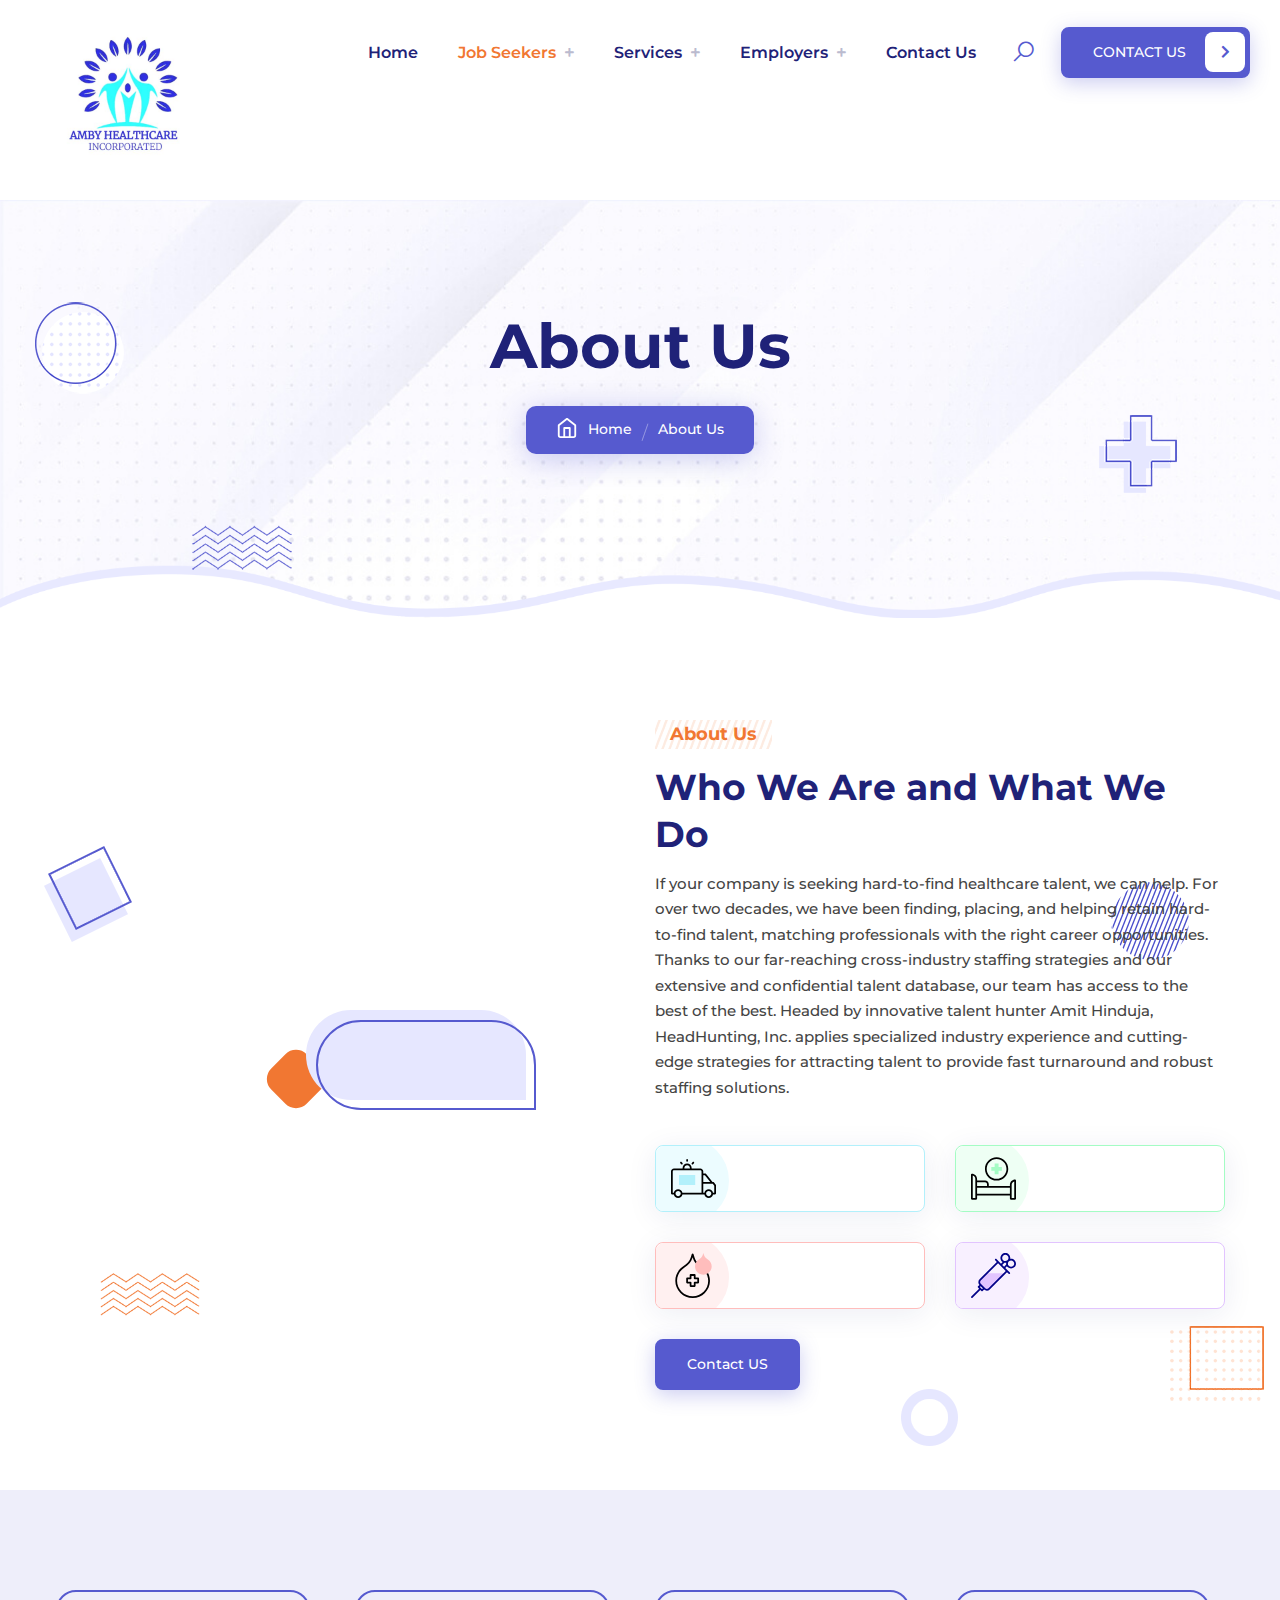
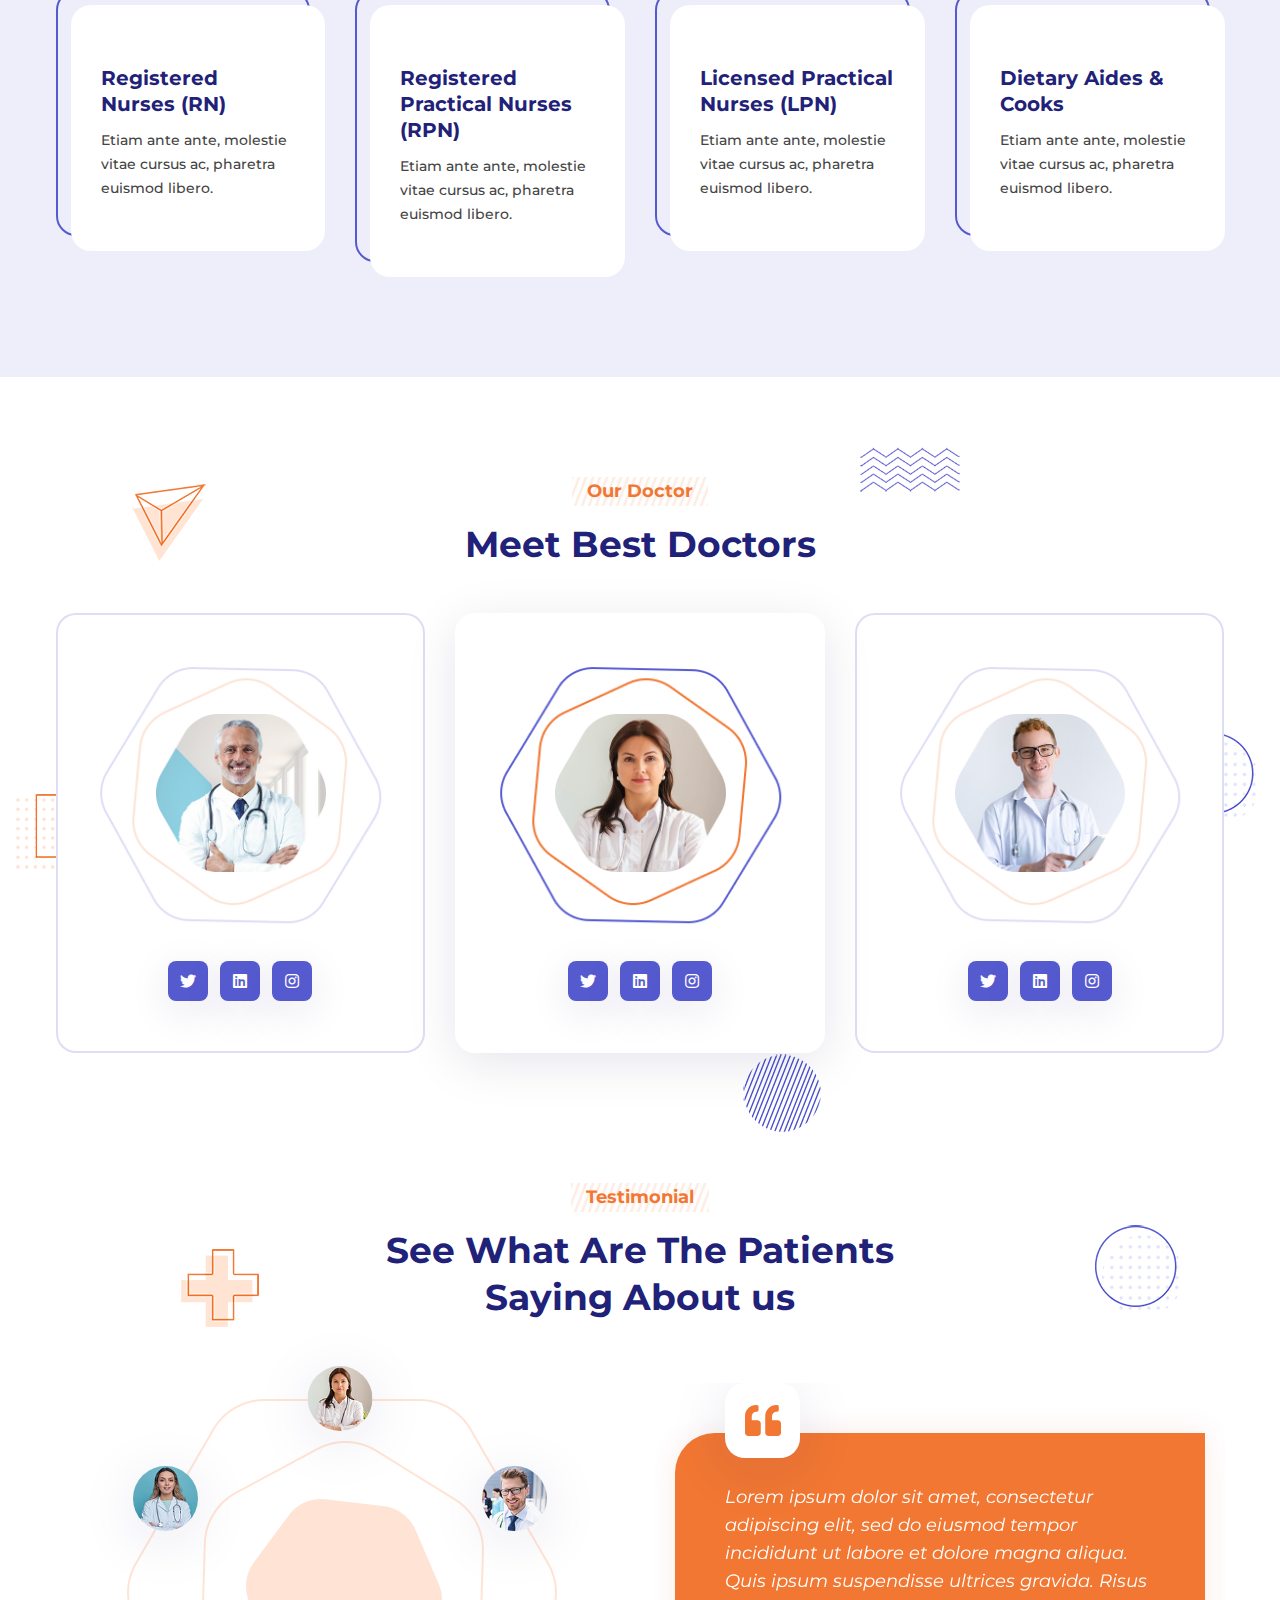
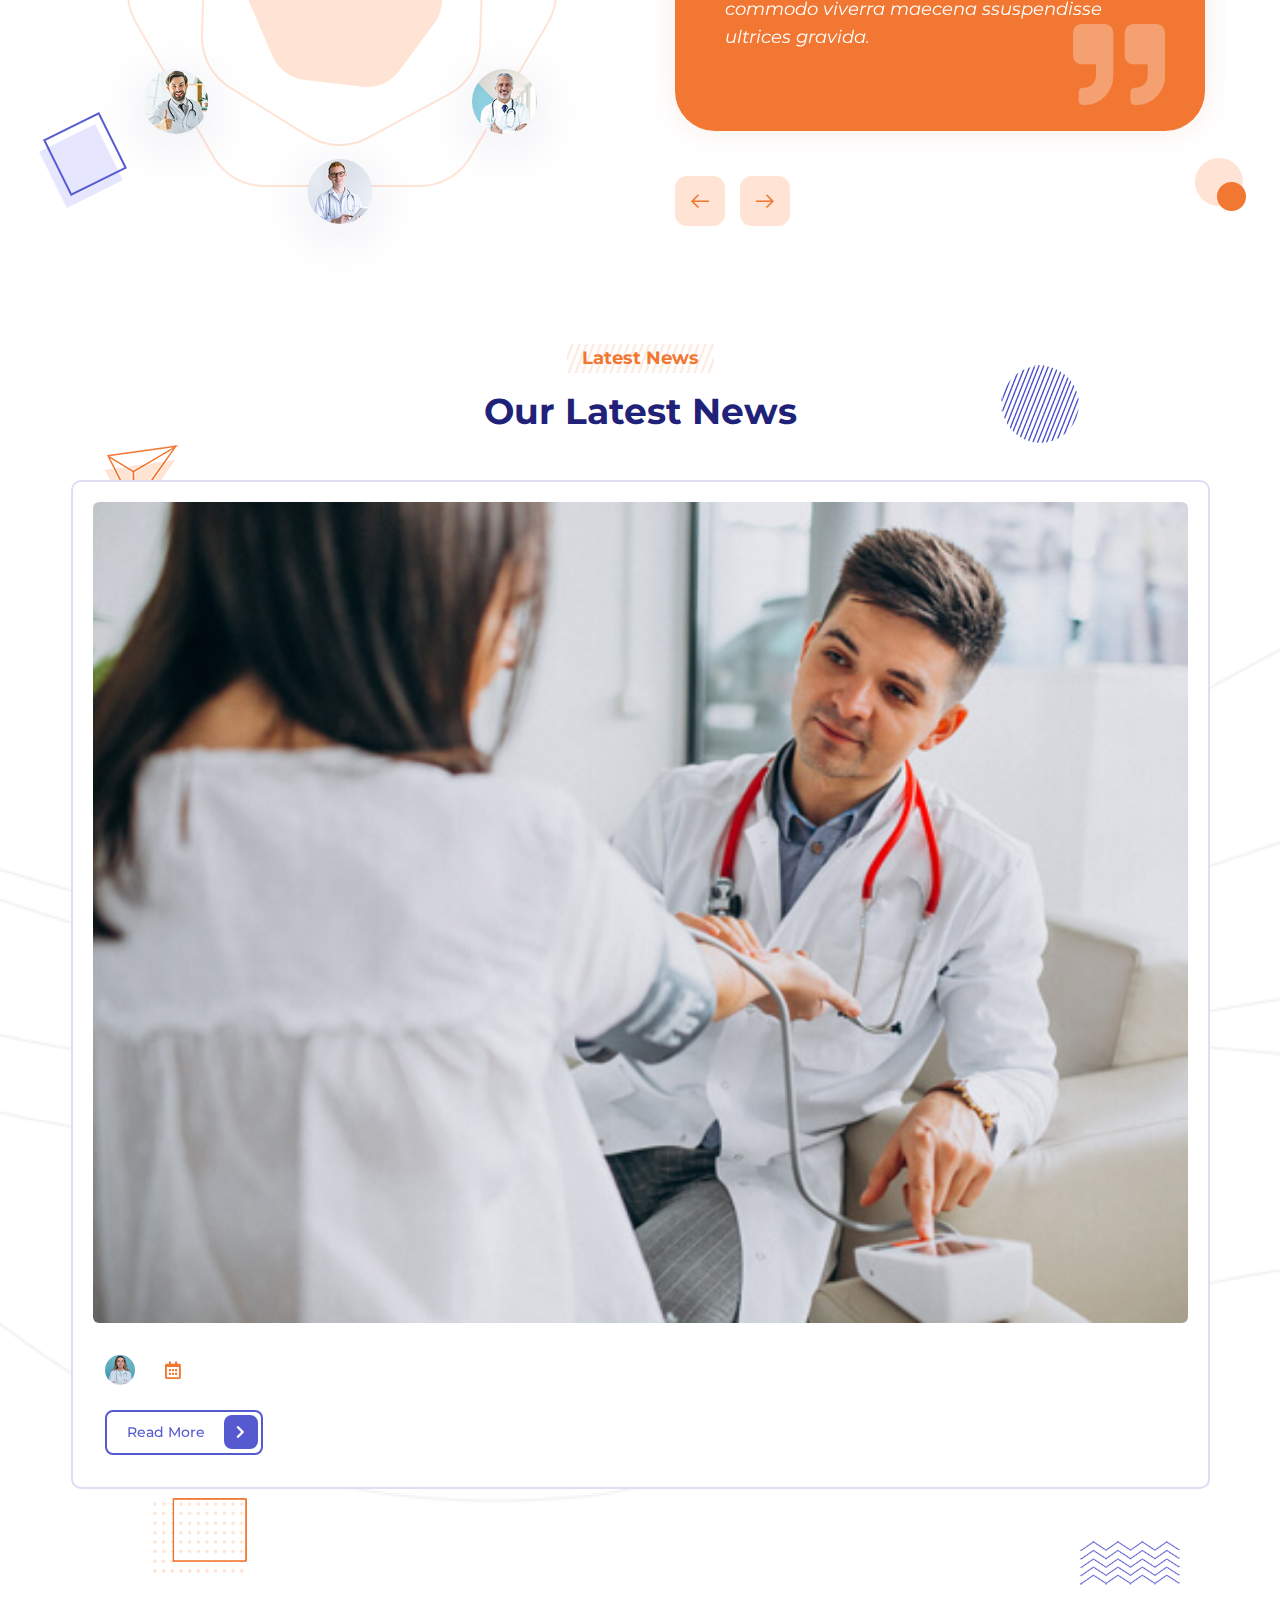
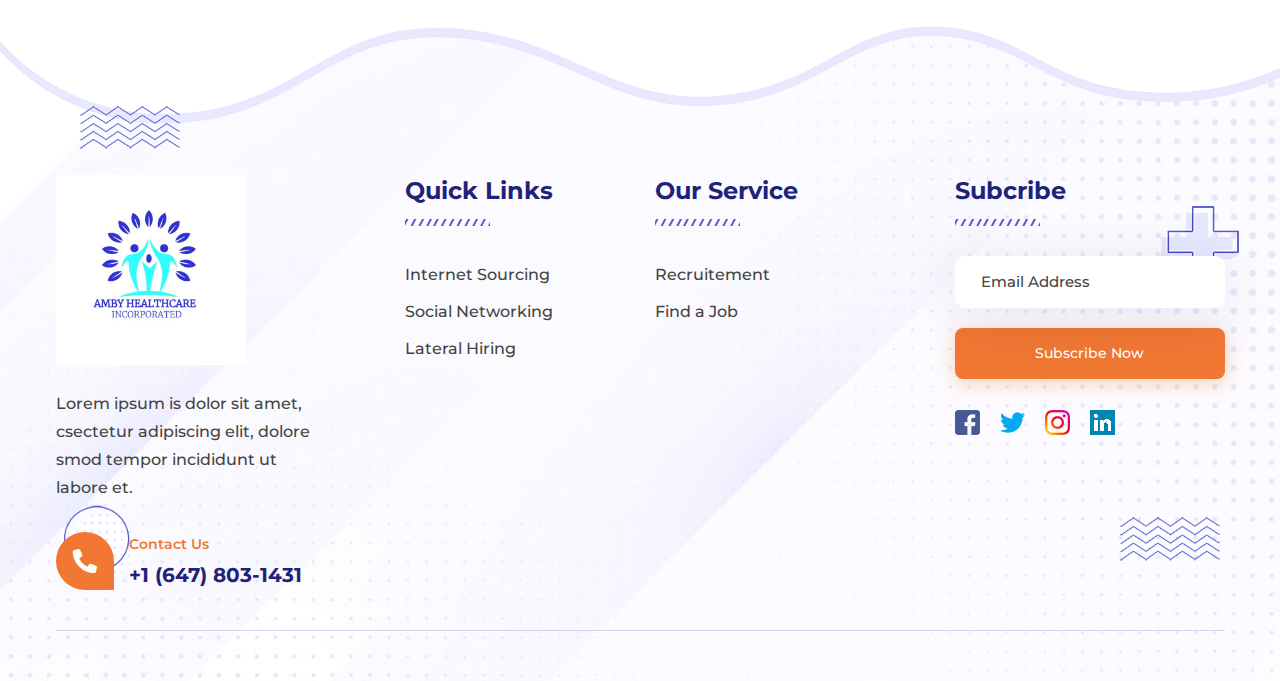
==== about-us.html @ b9c70c84 "first commit" ====
<!DOCTYPE html>
<html lang="en">

<!--  -->
<head>
	
	<!-- META ============================================= -->
	<meta charset="utf-8">
	<meta http-equiv="X-UA-Compatible" content="IE=edge">
	
	<!-- OG -->
	<meta name="robots" content="index, follow">
	<meta name="keywords" content=" Healthcare, Industry, Lifestyle, Blogging, meditation, Design" />
	<meta name="author" content="ThemeTrades" />
	<meta name="description" content="Ambyhealthcareinc is a Fully Creative Mobile Responsive HTML Template. It is designed specifically for Clinic, Medical Health Center, Health Dental, Creative, Healthcare, Industry, Lifestyle, Blogging, meditation, Design" />
	
	<meta property="og:url" content="index.html"/>
	<meta property="og:site_name" content="Ambyhealthcareinc - Doctor, Medical & Healthcare HTML Template"/>
	<meta property="og:type" content="website"/>
	<meta property="og:locale" content="en_us"/>
	<meta property="og:title" content="Ambyhealthcareinc -Healthcare HTML Template" />
	<meta property="og:description" content="Ambyhealthcareinc is a Fully Creative Mobile Responsive HTML Template. It is designed specifically for Clinic, Medical Health Center, Health Dental, Creative, Healthcare, Industry, Lifestyle, Blogging, meditation, Design"/>
	<meta property="og:image" content="preview.png"/>
	
	<meta name="twitter:card" content="summary"/>
	<meta name="twitter:url" content="index.html"/>
	<meta name="twitter:creator" content="@themetrades"/>
	<meta name="twitter:title" content="Ambyhealthcareinc HTML Template"/>
	<meta name="twitter:description" content="Ambyhealthcareinc is a Fully Creative Mobile Responsive HTML Template. It is designed specifically for Clinic, Medical Health Center, Health Dental, Creative, Healthcare, Industry, Lifestyle, Blogging, meditation, Design"/>
	
	<meta name="format-detection" content="telephone=no">
	
	<!-- FAVICONS ICON ============================================= -->
	<link rel="icon" href="images/favicon.png" type="image/x-icon" />
	<link rel="shortcut icon" type="image/x-icon" href="images/favicon.png" />
	
	<!-- PAGE TITLE HERE ============================================= -->
	<title>ambyhealthcareinc, Medical & Healthcare HTML Template</title>
	
	<!-- MOBILE SPECIFIC ============================================= -->
	<meta name="viewport" content="width=device-width, initial-scale=1">
	
	<!-- All PLUGINS CSS ============================================= -->
    <link rel="stylesheet" type="text/css" href="vendor/bootstrap-select/css/bootstrap-select.min.css">
	<link rel="stylesheet" href="vendor/swiper/swiper.min.css">
    <link rel="stylesheet" type="text/css" href="css/style.css">
	
	<!-- Google Fonts -->
	<link rel="preconnect" href="https://fonts.googleapis.com/">
	<link rel="preconnect" href="https://fonts.gstatic.com/" crossorigin>
	<link href="https://fonts.googleapis.com/css2?family=Montserrat:wght@100;200;300;400;500;600;700;800;900&amp;family=Poppins:wght@100;200;300;400;500;600;700;800;900&amp;display=swap" rel="stylesheet">

</head>
<body>
<div class="page-wraper">
	<div id="loading-icon-bx">
		<div class="loading-inner">
			<div class="load-one"></div>
			<div class="load-two"></div>
			<div class="load-three"></div>
		</div>
	</div>
	
	<!-- header -->
	<header class="header rs-nav">
		<!-- main header -->
		<div class="sticky-header navbar-expand-lg">
			<div class="menu-bar clearfix">
				<div class="container-fluid clearfix">
					<!-- website logo -->
					<div class="menu-logo logo-dark">
						<a href="index-2.html"><img src="images/logo.png.jpeg" alt=""></a>
					</div>
					<!-- nav toggle button -->
					<button class="navbar-toggler collapsed menuicon justify-content-end" type="button" data-bs-toggle="collapse" data-bs-target="#menuDropdown" aria-controls="menuDropdown" aria-expanded="false" aria-label="Toggle navigation">
						<span></span>
						<span></span>
						<span></span>
					</button>
					<!-- extra nav -->
					<div class="secondary-menu">
						<ul>
							<li class="search-btn"><button id="quikSearchBtn" type="button" class="btn-link"><i class="las la-search"></i></button></li>
							<li class="num-bx"><a href="tel:+1(647) 803-1431"><i class="fas fa-phone-alt"></i> : +1(647) 803-1431</a></li>
							<li class="btn-area"><a href="contact-us.html" class="btn btn-primary shadow">CONTACT US <i class="btn-icon-bx fas fa-chevron-right"></i></a></li>
						</ul>	
					</div>
					<!-- Search Box ==== -->
                    <div class="nav-search-bar">
                        <form action="#">
                            <input name="search" value="" type="text" class="form-control" placeholder="Type to search">
                            <span><i class="ti-search"></i></span>
                        </form>
						<span id="searchRemove"><i class="ti-close"></i></span>
                    </div>
					<div class="menu-links navbar-collapse collapse justify-content-end" id="menuDropdown">
						<div class="menu-logo">
							<a href="index-2.html"><img src="images/logo-white.png" alt=""></a>
						</div>
						<ul class="nav navbar-nav">	
							<li><a href="index-2.html">Home</a></li>
							<li class="active">
								<a href="javascript:;">Job Seekers <i class="fas fa-plus"></i></a>
								<ul class="sub-menu">
									<li class="add-menu-left">
										<ul>
											<li><a href="about-us.html"><span>About Us</span></a></li>
											<li><a href="team.html"><span>Our Team</span></a></li>
								
										</ul>
									</li>
								</ul>
							</li>
							<li>
								<a href="javascript:;">Services <i class="fas fa-plus"></i></a>
								<ul class="sub-menu">
									<li class="add-menu-left">
										<ul>
											<li><a href="services.html"><span>Service</span> </a></li>
											<li><a href="service-detail.html"><span>Service Detail</span></a></li>
										</ul>
									</li>
								</ul>
							</li>
							<li><a href="javascript:;">Employers <i class="fas fa-plus"></i></a>
								<ul class="sub-menu left">
									<li><a href="blog-grid.html"><span>Employers</span></a></li>
									<li><a href="blog-details.html"><span>Employee Details</span></a></li>
								</ul>
							</li>
							<li><a href="contact-us.html">Contact Us</a></li>
						</ul>
						<ul class="social-media">
							<li><a target="_blank" href="https://www.facebook.com/" class="btn btn-primary"><i class="fab fa-facebook-f"></i></a></li>
							<li><a target="_blank" href="https://www.google.com/" class="btn btn-primary"><i class="fab fa-google"></i></a></li>
							<li><a target="_blank" href="https://www.linkedin.com/" class="btn btn-primary"><i class="fab fa-linkedin-in"></i></a></li>
							<li><a target="_blank" href="https://twitter.com/" class="btn btn-primary"><i class="fab fa-twitter"></i></a></li>
						</ul>
						<div class="menu-close">
							<i class="ti-close"></i>
						</div>
					</div>
					<!-- Navigation Menu END ==== -->
				</div>
			</div>
		</div>
		<!-- main header END -->
	</header>
	<!-- header END -->
        
	<div class="page-content bg-white">
	
		<!-- Inner Banner -->
		<div class="banner-wraper">
			<div class="page-banner" style="background-image:url(images/banner/img1.jpg);">
				<div class="container">
					<div class="page-banner-entry text-center">
						<h1>About Us</h1>
						<!-- Breadcrumb row -->
						<nav aria-label="breadcrumb" class="breadcrumb-row">
							<ul class="breadcrumb">
								<li class="breadcrumb-item"><a href="index-2.html"><svg xmlns="http://www.w3.org/2000/svg" width="22" height="22" viewBox="0 0 24 24" fill="none" stroke="currentColor" stroke-width="2" stroke-linecap="round" stroke-linejoin="round" class="feather feather-home"><path d="M3 9l9-7 9 7v11a2 2 0 0 1-2 2H5a2 2 0 0 1-2-2z"></path><polyline points="9 22 9 12 15 12 15 22"></polyline></svg> Home</a></li>
								<li class="breadcrumb-item active" aria-current="page">About Us</li>
							</ul>
						</nav>
					</div>
				</div>
				<img class="pt-img1 animate-wave" src="images/shap/wave-blue.png" alt="">
				<img class="pt-img2 animate2" src="images/shap/circle-dots.png" alt="">
				<img class="pt-img3 animate-rotate" src="images/shap/plus-blue.png" alt="">
			</div>
			<!-- Breadcrumb row END -->
		</div>
		<!-- Inner Banner end -->
			
		<!-- About us -->
		<section class="section-sp1 about-area">
			<div class="container">
				<div class="row align-items-center">
					<div class="col-lg-6 mb-30">
						<div class="about-thumb-area">
							<ul>
								<li><img class="about-thumb1" src="images/about/" alt=""></li>
								<li><img class="about-thumb2" src="images/about/" alt=""></li>
								<li><img class="about-thumb3" src="images/about/" alt=""></li>
								<li><div class="exp-bx"><span></span></div></li>
							</ul>
						</div>
					</div>
					<div class="col-lg-6 mb-30">
						<div class="heading-bx">
							<h6 class="title-ext text-secondary">About Us</h6>
							<h2 class="title">
								Who We Are and What We Do</h2>
							<p>If your company is seeking hard-to-find healthcare talent, we can help.

								For over two decades, we have been finding, placing, and helping retain hard-to-find talent, matching professionals with the right career opportunities. Thanks to our far-reaching cross-industry staffing strategies and our extensive and confidential talent database, our team has access to the best of the best.	
								Headed by innovative talent hunter Amit Hinduja, HeadHunting, Inc. applies specialized industry experience and cutting-edge strategies for attracting talent to provide fast turnaround and robust staffing solutions.</p>
						</div>
						<div class="row">
							<div class="col-lg-6 col-sm-6 mb-30 mb-sm-20">
								<div class="feature-container feature-bx1 feature1">
									<div class="icon-md">
										<span class="icon-cell">
											<svg enable-background="new 0 0 512 512" height="85" viewBox="0 0 512 512" width="85" xmlns="http://www.w3.org/2000/svg">
												<path d="m509.82 327.343-21.991-27.599c-1.896-2.381-4.775-3.768-7.82-3.768h-7.712l-74.353-93.385c-1.897-2.383-4.777-3.771-7.823-3.771h-22.862v-22.765c0-19.014-15.43-34.483-34.396-34.483h-97.678v-4.552c0-28.428-23.127-51.555-51.555-51.555s-51.555 23.127-51.555 51.555v4.552h-97.678c-18.966 0-34.397 15.47-34.397 34.484v251.241c0 5.523 4.478 10 10 10h22.279c4.628 22.794 24.758 39.999 48.815 39.999s44.186-17.205 48.814-39.999h250.37c4.628 22.794 24.757 39.999 48.814 39.999s44.187-17.205 48.815-39.999h24.093c5.522 0 10-4.477 10-10v-93.722c0-2.264-.769-4.461-2.18-6.232zm-124.52-108.523 61.432 77.156h-79.474v-77.156zm-233.226-81.799c0-17.399 14.155-31.555 31.555-31.555s31.555 14.156 31.555 31.555v4.552h-63.109v-4.552zm-132.074 39.035c0-7.986 6.459-14.483 14.397-14.483h298.464c7.938 0 14.396 6.497 14.396 14.483v241.241h-217.35c-4.628-22.794-24.757-39.999-48.814-39.999s-44.187 17.205-48.815 39.999h-12.278zm61.094 281.24c-16.44 0-29.816-13.458-29.816-29.999s13.376-29.999 29.816-29.999 29.815 13.458 29.815 29.999-13.375 29.999-29.815 29.999zm347.998 0c-16.44 0-29.815-13.458-29.815-29.999s13.375-29.999 29.815-29.999 29.816 13.458 29.816 29.999-13.376 29.999-29.816 29.999zm62.908-39.999h-14.093c-4.628-22.794-24.758-39.999-48.815-39.999s-44.186 17.205-48.814 39.999h-13.02v-101.321h107.932l16.81 21.096z"/>
												<path d="m183.629 66.808c5.522 0 10-4.477 10-10v-12.104c0-5.523-4.478-10-10-10s-10 4.477-10 10v12.104c0 5.523 4.477 10 10 10z"/>
												<path d="m236.764 94.969c1.934 1.829 4.404 2.736 6.871 2.736 2.652 0 5.299-1.048 7.266-3.127l10.626-11.229c3.796-4.011 3.621-10.341-.391-14.137s-10.341-3.621-14.137.391l-10.626 11.229c-3.796 4.012-3.621 10.341.391 14.137z"/>
												<path d="m116.358 94.579c1.967 2.078 4.613 3.126 7.266 3.126 2.467 0 4.938-.907 6.871-2.737 4.012-3.796 4.187-10.125.391-14.137l-10.627-11.229c-3.796-4.011-10.126-4.187-14.137-.39-4.012 3.796-4.187 10.125-.391 14.137z"/>
												<path d="m90.896 216.592h184.372v113.287h-184.372z" fill="#b2f0fb"/>
											</svg>
										</span> 
									</div>
									<div class="icon-content">
										<h4 class="ttr-title"></h4>
									</div>
								</div>
							</div>
							<div class="col-lg-6 col-sm-6 mb-30 mb-sm-20">
								<div class="feature-container feature-bx1 feature2">
									<div class="icon-md">
										<span class="icon-cell">
											<svg enable-background="new 0 0 512 512" height="85" viewBox="0 0 512 512" width="85" xmlns="http://www.w3.org/2000/svg">
												<path d="m351.524 124.49h-37.907v-37.907h-44.657v37.907h-37.906v44.657h37.906v37.907h44.657v-37.907h37.907z" fill="#a4fcc4"/>
												<path d="m291.289 279.415c73.114 0 132.597-59.482 132.597-132.597s-59.483-132.596-132.597-132.596-132.598 59.482-132.598 132.596 59.484 132.597 132.598 132.597zm0-245.193c62.086 0 112.597 50.511 112.597 112.597s-50.511 112.597-112.597 112.597c-62.087 0-112.598-50.511-112.598-112.597s50.511-112.597 112.598-112.597z"/>
												<path d="m502 267.736c-32.668 0-59.245 26.577-59.245 59.245v13.605h-240.266v-19.048c0-23.625-19.221-42.846-42.846-42.846h-90.398v-17.584c0-32.668-26.577-59.245-59.245-59.245-5.522 0-10 4.478-10 10v275.914c0 5.522 4.478 10 10 10h49.245c5.522 0 10-4.478 10-10v-39.327h373.51v39.327c0 5.522 4.478 10 10 10h49.245c5.522 0 10-4.478 10-10v-210.041c0-5.522-4.478-10-10-10zm-342.356 30.957c12.598 0 22.846 10.249 22.846 22.846v19.048h-113.245v-41.894zm-110.399 179.085h-29.245v-254.623c16.812 4.434 29.245 19.77 29.245 37.954zm20-49.327v-67.864h373.51v67.864zm422.755 49.327h-29.245v-150.797c0-18.185 12.434-33.521 29.245-37.954z"/>
											</svg>
										</span> 
									</div>
									<div class="icon-content">
										<h4 class="ttr-title"></h4>
									</div>
								</div>
							</div>
							<div class="col-lg-6 col-sm-6 mb-30 mb-sm-20">
								<div class="feature-container feature-bx1 feature3">
									<div class="icon-md">
										<span class="icon-cell">
											<svg enable-background="new 0 0 512 512" height="85" viewBox="0 0 512 512" width="85" xmlns="http://www.w3.org/2000/svg">
												<path d="m397.886 191.161c-3.545-4.235-9.852-4.797-14.087-1.252-4.235 3.544-4.797 9.851-1.253 14.086 26.684 31.893 41.165 72.339 40.775 113.888-.886 94.681-79.215 172.782-174.608 174.1-48.125.666-93.326-17.479-127.401-51.087-33.708-33.246-52.272-77.526-52.272-124.685 0-59.98 30.361-115.236 81.216-147.809 51.27-32.838 79.187-66.186 93.348-111.507l2.581-8.26 2.58 8.257c9.333 29.869 25.53 55.364 49.516 77.939 4.02 3.786 10.35 3.593 14.136-.428 3.785-4.021 3.594-10.351-.429-14.136-21.713-20.438-35.736-42.471-44.133-69.341l-12.125-38.802c-1.305-4.175-5.171-7.018-9.545-7.018s-8.24 2.843-9.545 7.018l-12.126 38.807c-12.639 40.45-38.072 70.545-85.045 100.63-56.624 36.268-90.429 97.819-90.429 164.65 0 52.553 20.679 101.891 58.228 138.924 37.248 36.736 86.47 56.867 138.888 56.865.941 0 1.891-.006 2.833-.02 51.527-.712 100.087-21.236 136.733-57.792 36.664-36.573 57.12-84.914 57.6-136.118.432-46.301-15.704-91.371-45.436-126.909z"/>
												<path d="m279.576 280.012v-29.712c0-5.523-4.478-10-10-10h-46.783c-5.522 0-10 4.477-10 10v29.712h-29.711c-5.522 0-10 4.477-10 10v46.783c0 5.523 4.478 10 10 10h29.711v29.711c0 5.523 4.478 10 10 10h46.783c5.522 0 10-4.477 10-10v-29.711h29.712c5.522 0 10-4.477 10-10v-46.783c0-5.523-4.478-10-10-10zm19.712 46.783h-29.712c-5.522 0-10 4.477-10 10v29.711h-26.783v-29.711c0-5.523-4.478-10-10-10h-29.711v-26.783h29.711c5.522 0 10-4.477 10-10v-29.712h26.783v29.712c0 5.523 4.478 10 10 10h29.712z"/>
												<path d="m369.497 246.666c51.239-.708 92.983-42.352 93.459-93.223.313-33.486-16.989-62.983-43.266-79.911-21.598-13.914-37.772-29.46-45.4-53.873l-6.143-19.659-6.143 19.661c-7.603 24.331-23.627 39.927-45.19 53.738-26.16 16.756-43.48 45.945-43.48 79.151 0 52.43 43.18 94.848 96.163 94.116z" fill="#ffbdbc"/>
											</svg>
										</span> 
									</div>
									<div class="icon-content">
										<h4 class="ttr-title"></h4>
									</div>
								</div>
							</div>
							<div class="col-lg-6 col-sm-6 mb-30 mb-sm-20">
								<div class="feature-container feature-bx1 feature4">
									<div class="icon-md">
										<span class="icon-cell">
											<svg enable-background="new 0 0 512 512" height="85" viewBox="0 0 512 512" width="85" xmlns="http://www.w3.org/2000/svg">	
												<path d="m181.049 229.112-76.87 76.971c-14.045 14.07-14.045 36.883 0 50.953l50.881 50.974c14.045 14.07 36.815 14.07 50.86 0l178.611-178.899h-203.482z" fill="#e2c4ff"/>
												<path d="m495.277 81.339c-10.57-10.578-24.625-16.403-39.574-16.403-3.325 0-6.605.288-9.813.853 3.065-17.397-2.103-35.975-15.505-49.387-10.57-10.577-24.624-16.402-39.574-16.402s-29.003 5.825-39.573 16.402c-21.816 21.83-21.816 57.352 0 79.182 2.71 2.712 5.648 5.111 8.772 7.18l-18.689 18.716-52.105-52.184c-3.902-3.907-10.233-3.912-14.142-.012-3.908 3.902-3.914 10.234-.011 14.143l18.64 18.67-196.602 196.922c-17.56 17.593-17.902 46.002-1.029 64.017l-16.422 16.452c-3.896 3.903-3.896 10.226 0 14.129l12.383 12.406-88.75 88.913c-3.901 3.909-3.896 10.24.013 14.142 1.953 1.948 4.509 2.922 7.065 2.922 2.562 0 5.125-.979 7.078-2.936l88.724-88.887 12.357 12.38c1.876 1.88 4.422 2.936 7.078 2.936s5.202-1.056 7.078-2.936l16.396-16.426c8.547 8.028 19.644 12.432 31.418 12.432 12.28 0 23.825-4.79 32.506-13.487l196.588-196.91 18.617 18.648c1.953 1.956 4.515 2.935 7.077 2.935 2.557 0 5.113-.975 7.065-2.923 3.908-3.902 3.914-10.234.011-14.143l-52.155-52.24 18.732-18.758c2.054 3.126 4.453 6.09 7.198 8.836 10.57 10.577 24.624 16.402 39.573 16.402s29.003-5.825 39.574-16.402c21.817-21.831 21.817-57.352.001-79.182zm-129.892-50.8c6.792-6.796 15.822-10.539 25.426-10.539s18.635 3.743 25.427 10.539c13.407 13.416 13.997 34.875 1.773 49.001-.638.583-1.266 1.183-1.881 1.799-.616.617-1.214 1.245-1.795 1.882-6.533 5.671-14.791 8.766-23.524 8.766-9.604 0-18.634-3.743-25.427-10.54-14.025-14.035-14.025-36.873.001-50.908zm-239.787 380.799-24.74-24.786 9.327-9.344 14.287 14.313 10.454 10.473zm73.244-10.392c-4.903 4.912-11.42 7.617-18.352 7.617s-13.449-2.705-18.353-7.617l-50.881-50.975c-10.134-10.152-10.134-26.672-.001-36.823l196.578-196.898 87.616 87.767zm177.227-244.657-20.619-20.654 24.634-24.669c3.498.676 7.086 1.021 10.727 1.021 3.325 0 6.606-.288 9.813-.853-1.189 6.75-1.139 13.678.151 20.413zm105.062-9.905c-6.792 6.796-15.823 10.539-25.427 10.539s-18.635-3.743-25.427-10.539c-13.407-13.416-13.998-34.875-1.773-49.001.638-.583 1.266-1.183 1.881-1.799.617-.617 1.215-1.246 1.797-1.884 6.532-5.67 14.789-8.764 23.521-8.764 9.604 0 18.635 3.743 25.427 10.54 14.026 14.035 14.026 36.873.001 50.908z" fill="#020288"/>
											</svg>
										</span> 
									</div>
									<div class="icon-content">
										<h4 class="ttr-title"></h4>
									</div>
								</div>
							</div>
						</div>
						<a href="contact-us.html" class="btn btn-primary shadow">Contact US</a>
					</div>
				</div>
			</div>
			<img class="pt-img1 animate-wave" src="images/shap/wave-orange.png" alt="">
			<img class="pt-img2 animate2" src="images/shap/circle-small-blue.png" alt="">
			<img class="pt-img3 animate-rotate" src="images/shap/line-circle-blue.png" alt="">
			<img class="pt-img4 animate-wave" src="images/shap/square-dots-orange.png" alt="">
			<img class="pt-img5 animate2" src="images/shap/square-blue.png" alt="">
		</section>
		
		<!-- About us -->
		<section class="section-sp1 service-wraper2">
			<div class="container">
				<div class="row">
					<div class="col-xl-3 col-sm-6 mb-30">
						<div class="feature-container feature-bx3">
							<h2 class="counter text-secondary"></h2>
							<h5 class="ttr-title">Registered Nurses (RN)</h5>
							<p>Etiam ante ante, molestie vitae cursus ac, pharetra euismod libero.</p>
						</div>
					</div>
					<div class="col-xl-3 col-sm-6 mb-30">
						<div class="feature-container feature-bx3">
							<h2 class="counter text-secondary"></h2>
							<h5 class="ttr-title">Registered Practical Nurses (RPN)</h5>
							<p>Etiam ante ante, molestie vitae cursus ac, pharetra euismod libero.</p>
						</div>
					</div>
					<div class="col-xl-3 col-sm-6 mb-30">
						<div class="feature-container feature-bx3">
							<h2 class="counter text-secondary"></h2>
							<h5 class="ttr-title">Licensed Practical Nurses (LPN)</h5>
							<p>Etiam ante ante, molestie vitae cursus ac, pharetra euismod libero.</p>
						</div>
					</div>
					<div class="col-xl-3 col-sm-6 mb-30">
						<div class="feature-container feature-bx3">
							<h2 class="counter text-secondary"></h2>
							<h5 class="ttr-title">Dietary Aides & Cooks</h5>
							<p>Etiam ante ante, molestie vitae cursus ac, pharetra euismod libero.</p>
						</div>
					</div>
				</div>
			</div>
		</section>
		
		<!-- Team -->
		<section class="section-area section-sp3 team-wraper">
			<div class="container">
				<div class="heading-bx text-center">
					<h6 class="title-ext text-secondary">Our Doctor</h6>
					<h2 class="title">Meet Best Doctors</h2>
				</div>
				<div class="row justify-content-center">
					<div class="col-lg-4 col-sm-6 mb-30">
						<div class="team-member">
							<div class="team-media">
								<img src="images/team/member1.jpg" alt="">
							</div>
							<div class="team-info">
								<div class="team-info-comntent">
									<h4 class="title"></h4>
									<span class="text-secondary"></span>
								</div>
								<ul class="social-media">
									<li><a target="_blank" href="https://twitter.com/"><i class="fab fa-twitter"></i></a></li>
									<li><a target="_blank" href="https://www.linkedin.com/"><i class="fab fa-linkedin"></i></a></li>
									<li><a target="_blank" href="https://www.instagram.com/"><i class="fab fa-instagram"></i></a></li>
								</ul>
							</div>
						</div>
					</div>
					<div class="col-lg-4 col-sm-6 mb-30">
						<div class="team-member active">
							<div class="team-media">
								<img src="images/team/member2.jpg" alt="">
							</div>
							<div class="team-info">
								<div class="team-info-comntent">
									<h4 class="title"></h4>
									<span class="text-secondary"></span>
								</div>
								<ul class="social-media">
									<li><a target="_blank" href="https://twitter.com/"><i class="fab fa-twitter"></i></a></li>
									<li><a target="_blank" href="https://www.linkedin.com/"><i class="fab fa-linkedin"></i></a></li>
									<li><a target="_blank" href="https://www.instagram.com/"><i class="fab fa-instagram"></i></a></li>
								</ul>
							</div>
						</div>
					</div>
					<div class="col-lg-4 col-sm-6 mb-30">
						<div class="team-member">
							<div class="team-media">
								<img src="images/team/member3.jpg" alt="">
							</div>
							<div class="team-info">
								<div class="team-info-comntent">
									<h4 class="title"></h4>
									<span class="text-secondary"></span>
								</div>
								<ul class="social-media">
									<li><a target="_blank" href="https://twitter.com/"><i class="fab fa-twitter"></i></a></li>
									<li><a target="_blank" href="https://www.linkedin.com/"><i class="fab fa-linkedin"></i></a></li>
									<li><a target="_blank" href="https://www.instagram.com/"><i class="fab fa-instagram"></i></a></li>
								</ul>
							</div>
						</div>
					</div>
				</div>
			</div>
			<img class="pt-img1 animate1" src="images/shap/trangle-orange.png" alt="">
			<img class="pt-img2 animate2" src="images/shap/square-dots-orange.png" alt="">
			<img class="pt-img3 animate-rotate" src="images/shap/line-circle-blue.png" alt="">
			<img class="pt-img4 animate-wave" src="images/shap/wave-blue.png" alt="">
			<img class="pt-img5 animate-wave" src="images/shap/circle-dots.png" alt="">
		</section>
		
		<!-- Testimonial -->
		<section class="section-area section-sp3 testimonial-wraper">
			<div class="container">
				<div class="heading-bx text-center">
					<h6 class="title-ext text-secondary">Testimonial</h6>
					<h2 class="title m-b0">See What Are The Patients <br>Saying About us</h2>
				</div>
				<div class="row align-items-center">
					<div class="col-lg-6 text-center">
						<div class="thumb-wraper">
							<img class="bg-img" src="images/testimonials/shape.png" alt="">
							<ul>
								<li data-member="1"><a href="javascript:void(0);"><img src="images/testimonials/pic1.jpg" alt=""/></a></li>
								<li data-member="2"><a href="javascript:void(0);"><img src="images/testimonials/pic2.jpg" alt=""/></a></li>
								<li data-member="3"><a href="javascript:void(0);"><img src="images/testimonials/pic3.jpg" alt=""/></a></li>
								<li data-member="4"><a href="javascript:void(0);"><img src="images/testimonials/pic4.jpg" alt=""/></a></li>
								<li data-member="5"><a href="javascript:void(0);"><img src="images/testimonials/pic5.jpg" alt=""/></a></li>
								<li data-member="6"><a href="javascript:void(0);"><img src="images/testimonials/pic6.jpg" alt=""/></a></li>
							</ul>
						</div>
					</div>
					<div class="col-lg-6">
						<div class="swiper-container testimonial-slide">
							<div class="swiper-wrapper">
								<div class="swiper-slide" data-rel="1">
									<div class="testimonial-bx">
										<div class="testimonial-content">
											<p>Lorem ipsum dolor sit amet, consectetur adipiscing elit, sed do eiusmod tempor incididunt ut labore et dolore magna aliqua. Quis ipsum suspendisse ultrices gravida. Risus commodo viverra maecena ssuspendisse ultrices gravida.</p>
										</div>
										<div class="client-info">
											<h5 class="name"> </h5>
											<p></p>
										</div>
										<div class="quote-icon">
											<i class="fas fa-quote-left"></i>
										</div>
									</div>
								</div>
								<div class="swiper-slide" data-rel="2">
									<div class="testimonial-bx">
										<div class="testimonial-content">
											<p>Lorem ipsum dolor sit amet, consectetur adipiscing elit, sed do eiusmod tempor incididunt ut labore et dolore magna aliqua. Quis ipsum suspendisse ultrices gravida. Risus commodo viverra maecena ssuspendisse ultrices gravida.</p>
										</div>
										<div class="client-info">
											<h5 class="name"></h5>
											<p></p>
										</div>
										<div class="quote-icon">
											<i class="fas fa-quote-left"></i>
										</div>
									</div>
								</div>
								<div class="swiper-slide" data-rel="3">
									<div class="testimonial-bx">
										<div class="testimonial-content">
											<p>Lorem ipsum dolor sit amet, consectetur adipiscing elit, sed do eiusmod tempor incididunt ut labore et dolore magna aliqua. Quis ipsum suspendisse ultrices gravida. Risus commodo viverra maecena ssuspendisse ultrices gravida.</p>
										</div>
										<div class="client-info">
											<h5 class="name"></h5>
											<p></p>
										</div>
										<div class="quote-icon">
											<i class="fas fa-quote-left"></i>
										</div>
									</div>
								</div>
								<div class="swiper-slide" data-rel="4">
									<div class="testimonial-bx">
										<div class="testimonial-content">
											<p>Lorem ipsum dolor sit amet, consectetur adipiscing elit, sed do eiusmod tempor incididunt ut labore et dolore magna aliqua. Quis ipsum suspendisse ultrices gravida. Risus commodo viverra maecena ssuspendisse ultrices gravida.</p>
										</div>
										<div class="client-info">
											<h5 class="name"></h5>
											<p></p>
										</div>
										<div class="quote-icon">
											<i class="fas fa-quote-left"></i>
										</div>
									</div>
								</div>
								<div class="swiper-slide" data-rel="5">
									<div class="testimonial-bx">
										<div class="testimonial-content">
											<p>Lorem ipsum dolor sit amet, consectetur adipiscing elit, sed do eiusmod tempor incididunt ut labore et dolore magna aliqua. Quis ipsum suspendisse ultrices gravida. Risus commodo viverra maecena ssuspendisse ultrices gravida.</p>
										</div>
										<div class="client-info">
											<h5 class="name"></h5>
											<p></p>
										</div>
										<div class="quote-icon">
											<i class="fas fa-quote-left"></i>
										</div>
									</div>
								</div>
								<div class="swiper-slide" data-rel="6">
									<div class="testimonial-bx">
										<div class="testimonial-content">
											<p>Lorem ipsum dolor sit amet, consectetur adipiscing elit, sed do eiusmod tempor incididunt ut labore et dolore magna aliqua. Quis ipsum suspendisse ultrices gravida. Risus commodo viverra maecena ssuspendisse ultrices gravida.</p>
										</div>
										<div class="client-info">
											<h5 class="name"></h5>
											<p></p>
										</div>
										<div class="quote-icon">
											<i class="fas fa-quote-left"></i>
										</div>
									</div>
								</div>
							</div>
							<div class="swiper-button-prev test-btn-prev"><i class="las la-arrow-left"></i></div>
							<div class="swiper-button-next test-btn-next"><i class="las la-arrow-right"></i></div>
							<div class="swiper-pagination"></div>
						</div>
					</div>
				</div>
			</div>
			<img class="pt-img1 animate1" src="images/shap/plus-orange.png" alt="">
			<img class="pt-img2 animate2" src="images/shap/square-blue.png" alt="">
			<img class="pt-img3 animate3" src="images/shap/circle-dots.png" alt="">
			<img class="pt-img4 animate4" src="images/shap/circle-orange-2.png" alt="">
		</section>
		
		<!-- Blog -->
		<section class="section-area section-sp1 blog-area" style="background-image: url(images/background/line-bg2.png); background-position: center; background-size: cover;">
			<div class="container">
				<div class="heading-bx text-center">
					<h6 class="title-ext text-secondary">Latest News</h6>
					<h2 class="title">Our Latest News</h2>
				</div>
				<div class="swiper-container blog-slide">
					<div class="swiper-wrapper">
						<div class="swiper-slide">
							<div class="blog-card">
								<div class="post-media">
									<a href="blog-details.html"><img src="images/blog/grid/pic7.jpg" alt=""></a>
								</div>
								<div class="post-info">
									<ul class="post-meta">
										<li class="author"><a href="blog-details.html"><img src="images/testimonials/pic1.jpg" alt=""> </a></li>
										<li class="date"><i class="far fa-calendar-alt"></i> </li>
									</ul>
									<h5 class="post-title"><a href="blog-details.html"></a></h5>		
									<a href="blog-details.html" class="btn btn-outline-primary btn-sm">Read More <i class="btn-icon-bx fas fa-chevron-right"></i></a>		
								</div>
							</div>							
						</div>
						<div class="swiper-slide">
							<div class="blog-card">
								<div class="post-media">
									<a href="blog-details.html"><img src="images/blog/grid/pic2.jpg" alt=""></a>
								</div>
								<div class="post-info">
									<ul class="post-meta">
										<li class="author"><a href="blog-details.html"><img src="images/testimonials/pic2.jpg" alt=""> </a></li>
										<li class="date"><i class="far fa-calendar-alt"></i> </li>
									</ul>
									<h5 class="post-title"><a href="blog-details.html"></a></h5>		
									<a href="blog-details.html" class="btn btn-outline-primary btn-sm">Read More <i class="btn-icon-bx fas fa-chevron-right"></i></a>			
								</div>
							</div>
						</div>
						<div class="swiper-slide">
							<div class="blog-card">
								<div class="post-media">
									<a href="blog-details.html"><img src="images/blog/grid/pic3.jpg" alt=""></a>
								</div>
								<div class="post-info">
									<ul class="post-meta">
										<li class="author"><a href="blog-details.html"><img src="images/testimonials/pic3.jpg" alt=""> </a></li>
										<li class="date"><i class="far fa-calendar-alt"></i> </li>
									</ul>
									<h5 class="post-title"><a href="blog-details.html"></a></h5>		
									<a href="blog-details.html" class="btn btn-outline-primary btn-sm">Read More <i class="btn-icon-bx fas fa-chevron-right"></i></a>		
								</div>
							</div>
						</div>
						<div class="swiper-slide">
							<div class="blog-card">
								<div class="post-media">
									<a href="blog-details.html"><img src="images/blog/grid/pic4.jpg" alt=""></a>
								</div>
								<div class="post-info">
									<ul class="post-meta">
										<li class="author"><a href="blog-details.html"><img src="images/testimonials/pic4.jpg" alt=""> </a></li>
										<li class="date"><i class="far fa-calendar-alt"></i> </li>
									</ul>
									<h5 class="post-title"><a href="blog-details.html"></a></h5>		
									<a href="blog-details.html" class="btn btn-outline-primary btn-sm">Read More <i class="btn-icon-bx fas fa-chevron-right"></i></a>		
								</div>
							</div>						
						</div>
						<div class="swiper-slide">
							<div class="blog-card">
								<div class="post-media">
									<a href="blog-details.html"><img src="images/blog/grid/pic5.jpg" alt=""></a>
								</div>
								<div class="post-info">
									<ul class="post-meta">
										<li class="author"><a href="blog-details.html"><img src="images/testimonials/pic5.jpg" alt="">  </a></li>
										<li class="date"><i class="far fa-calendar-alt"></i></li>
									</ul>
									<h5 class="post-title"><a href="blog-details.html">Health Will Be A Thing Of The Past And Here's Why</a></h5>		
									<a href="blog-details.html" class="btn btn-outline-primary btn-sm">Read More <i class="btn-icon-bx fas fa-chevron-right"></i></a>		
								</div>
							</div>					
						</div>
					</div>
				</div>
			</div>
			<img class="pt-img1 animate1" src="images/shap/trangle-orange.png" alt="">
			<img class="pt-img2 animate2" src="images/shap/square-dots-orange.png" alt="">
			<img class="pt-img3 animate-rotate" src="images/shap/line-circle-blue.png" alt="">
			<img class="pt-img4 animate-wave" src="images/shap/wave-blue.png" alt="">
		</section>
		
	</div>
	
	<!-- Footer ==== -->
	<footer class="footer" style="background-image:url(images/background/footer.jpg);">
		<!-- Footer Top -->
		<div class="footer-top">
			<div class="container">
				<div class="row">
					<div class="col-xl-3 col-lg-3 col-md-6">
						<div class="widget widget_info">
							<div class="footer-logo">
								<a href="index-2.html"><img src="images/logo.png.jpeg" alt=""></a>
							</div>
							<div class="ft-contact">
								<p>Lorem ipsum is dolor sit amet, csectetur adipiscing elit, dolore smod tempor incididunt ut labore et.</p>
								<div class="contact-bx">
									<div class="icon"><i class="fas fa-phone-alt"></i></div>
									<div class="contact-number">
										<span>Contact Us</span>
										<h4 class="number">+1 (647) 803-1431</h4>
									</div>
								</div>
							</div>
						</div>
					</div>
					<div class="col-xl-3 col-lg-3 col-6">
						<div class="widget footer_widget ml-50">
							<h3 class="footer-title">Quick Links</h3>
							<ul>
								<li><a href="about-us.html"><span>Internet Sourcing</span></a></li>
								<li><a href="services.html"><span>Social Networking</span></a></li>
								<li><a href="booking.html"><span>Lateral Hiring</span></a></li>
							
							</ul>
						</div>
					</div>
					<div class="col-xl-3 col-lg-3 col-6">
						<div class="widget footer_widget">
							<h3 class="footer-title">Our Service</h3>
							<ul>
								
								<li><a href="service-detail.html"><span>Recruitement</span></a></li>
								<li><a href="service-detail.html"><span>Find a Job</span></a></li>
							
							</ul>
						</div>
					</div>
					<div class="col-xl-3 col-lg-3 col-md-6">
                        <div class="widget widget_form">
                            <h3 class="footer-title">Subcribe</h3>
							<form class="subscribe-form subscription-form mb-30" action="https://" method="post">
								<div class="ajax-message"></div>
								<div class="input-group">
									<input name="email" required="required" class="form-control" placeholder="Email Address" type="email">
								</div>
								<button name="submit" value="Submit" type="submit" class="btn btn-secondary shadow w-100">Subscribe Now</button>	
							</form>
							<div class="footer-social-link">
								<ul>
									<li><a target="_blank" href="https://www.facebook.com/"><img src="images/social/facebook.png" alt=""/></a></li>
									<li><a target="_blank" href="https://twitter.com/"><img src="images/social/twitter.png" alt=""/></a></li>
									<li><a target="_blank" href="https://www.instagram.com/"><img src="images/social/instagram.png" alt=""/></a></li>
									<li><a target="_blank" href="https://www.linkedin.com/"><img src="images/social/linkedin.png" alt=""/></a></li>
								</ul>
							</div>
						</div>
                    </div>
                </div>
            </div>
        </div>
		<!-- footer bottom -->
		<div class="container">
			<div class="footer-bottom">
                <div class="row">
                    <div class="col-12 text-center">
						<p class="copyright-text">  <a href="https://" target="_blank" class="text-secondary"></a></p>
					</div>
                </div>
            </div>
		</div>
		<!-- footer-shape -->
		<img class="pt-img1 animate-wave" src="images/shap/wave-blue.png" alt="">
		<img class="pt-img2 animate1" src="images/shap/circle-dots.png" alt="">
		<img class="pt-img3 animate-rotate" src="images/shap/plus-blue.png" alt="">
		<img class="pt-img4 animate-wave" src="images/shap/wave-blue.png" alt="">
	</footer>
    <!-- Footer END ==== -->
	<button class="back-to-top fa fa-chevron-up"></button>
</div>
<!-- JAVASCRIPT FILES ========================================= -->
<script src="js/jquery.min.js"></script>
<script src="vendor/bootstrap/js/bootstrap.bundle.min.js"></script>
<script src="vendor/bootstrap-select/js/bootstrap-select.min.js"></script>
<script src="vendor/swiper/swiper.min.js"></script>
<script src="vendor/magnific-popup/jquery.magnific-popup.js"></script>
<script src="vendor/counter/counterup.min.js"></script>
<script src="vendor/counter/waypoints-min.js"></script>
<script src="js/functions.js"></script>
<script src="js/contact.js"></script>
</body>

<!---->
</html>
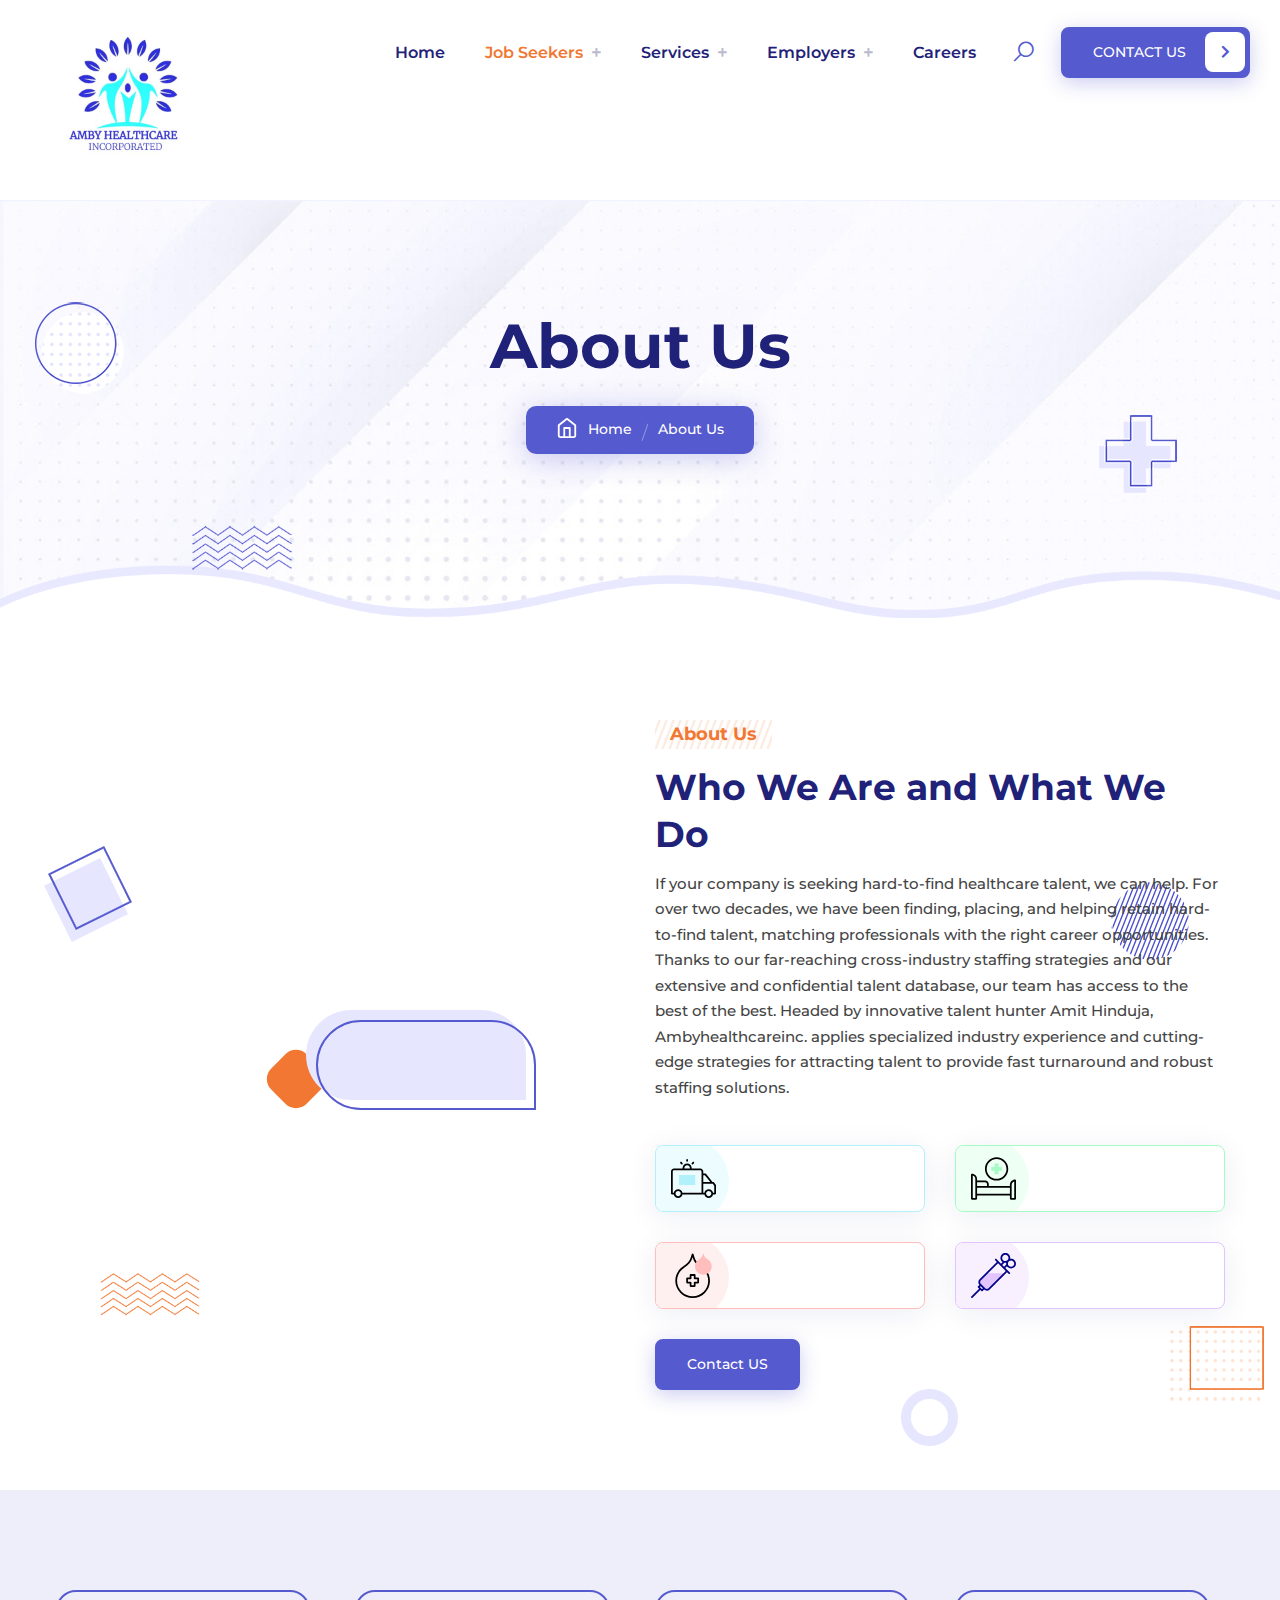
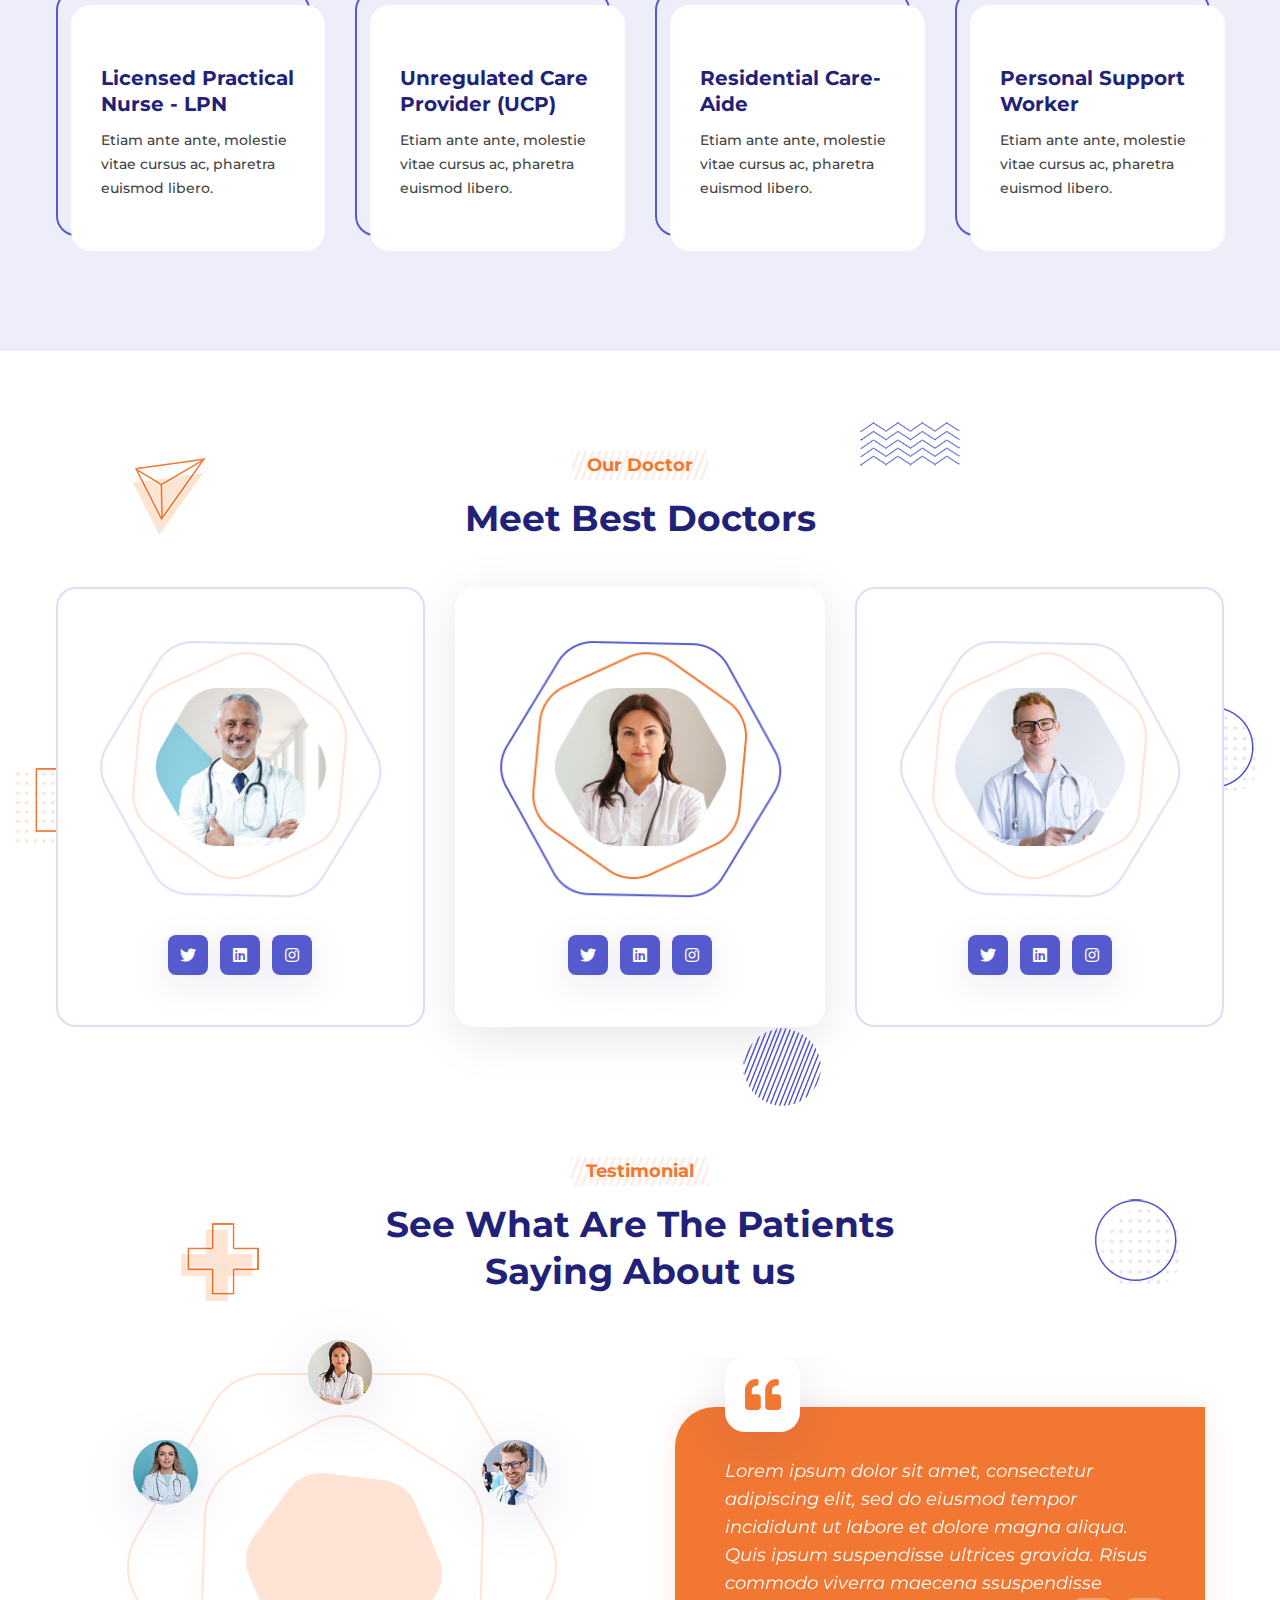
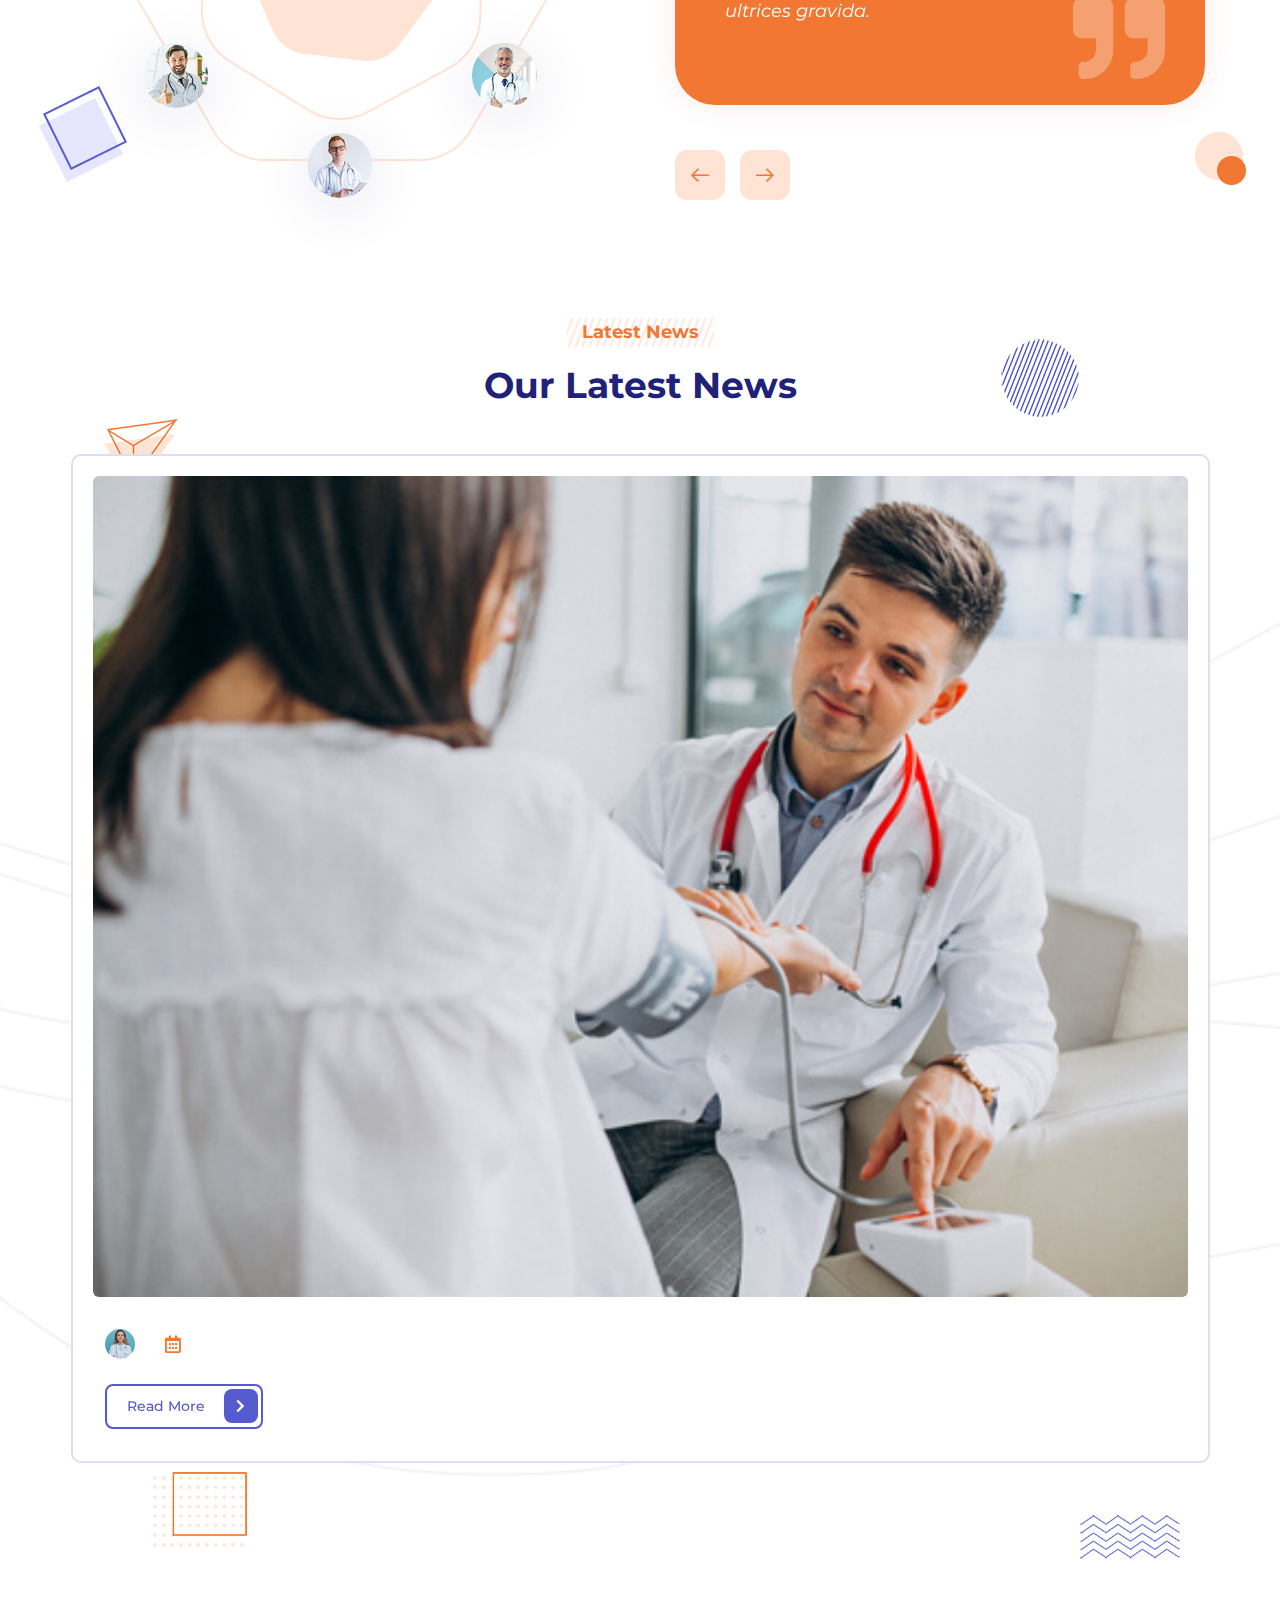
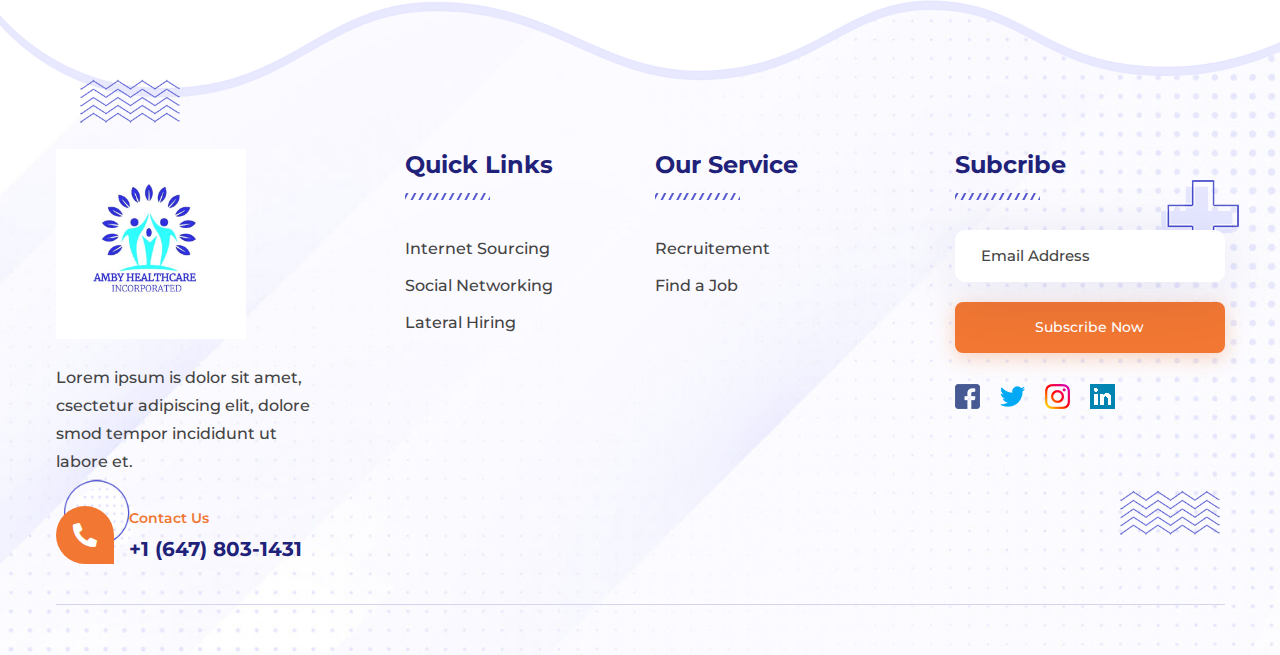
==== commit b86fe3ab: "second commit" ====
--- a/about-us.html
+++ b/about-us.html
@@ -124,11 +124,11 @@
 							</li>
 							<li><a href="javascript:;">Employers <i class="fas fa-plus"></i></a>
 								<ul class="sub-menu left">
-									<li><a href="blog-grid.html"><span>Employers</span></a></li>
-									<li><a href="blog-details.html"><span>Employee Details</span></a></li>
+									<li><a href="blog-grid.html"><span>Healthcare Employers</span></a></li>
+									
 								</ul>
 							</li>
-							<li><a href="contact-us.html">Contact Us</a></li>
+							<li><a href="contact-us.html">Careers</a></li>
 						</ul>
 						<ul class="social-media">
 							<li><a target="_blank" href="https://www.facebook.com/" class="btn btn-primary"><i class="fab fa-facebook-f"></i></a></li>
@@ -195,7 +195,7 @@
 							<p>If your company is seeking hard-to-find healthcare talent, we can help.
 
 								For over two decades, we have been finding, placing, and helping retain hard-to-find talent, matching professionals with the right career opportunities. Thanks to our far-reaching cross-industry staffing strategies and our extensive and confidential talent database, our team has access to the best of the best.	
-								Headed by innovative talent hunter Amit Hinduja, HeadHunting, Inc. applies specialized industry experience and cutting-edge strategies for attracting talent to provide fast turnaround and robust staffing solutions.</p>
+								Headed by innovative talent hunter Amit Hinduja, Ambyhealthcareinc. applies specialized industry experience and cutting-edge strategies for attracting talent to provide fast turnaround and robust staffing solutions.</p>
 						</div>
 						<div class="row">
 							<div class="col-lg-6 col-sm-6 mb-30 mb-sm-20">
@@ -282,28 +282,28 @@
 					<div class="col-xl-3 col-sm-6 mb-30">
 						<div class="feature-container feature-bx3">
 							<h2 class="counter text-secondary"></h2>
-							<h5 class="ttr-title">Registered Nurses (RN)</h5>
+							<h5 class="ttr-title">Licensed Practical Nurse - LPN</h5>
 							<p>Etiam ante ante, molestie vitae cursus ac, pharetra euismod libero.</p>
 						</div>
 					</div>
 					<div class="col-xl-3 col-sm-6 mb-30">
 						<div class="feature-container feature-bx3">
 							<h2 class="counter text-secondary"></h2>
-							<h5 class="ttr-title">Registered Practical Nurses (RPN)</h5>
+							<h5 class="ttr-title">Unregulated Care Provider (UCP)</h5>
 							<p>Etiam ante ante, molestie vitae cursus ac, pharetra euismod libero.</p>
 						</div>
 					</div>
 					<div class="col-xl-3 col-sm-6 mb-30">
 						<div class="feature-container feature-bx3">
 							<h2 class="counter text-secondary"></h2>
-							<h5 class="ttr-title">Licensed Practical Nurses (LPN)</h5>
+							<h5 class="ttr-title">Residential Care-Aide</h5>
 							<p>Etiam ante ante, molestie vitae cursus ac, pharetra euismod libero.</p>
 						</div>
 					</div>
 					<div class="col-xl-3 col-sm-6 mb-30">
 						<div class="feature-container feature-bx3">
 							<h2 class="counter text-secondary"></h2>
-							<h5 class="ttr-title">Dietary Aides & Cooks</h5>
+							<h5 class="ttr-title">Personal Support Worker</h5>
 							<p>Etiam ante ante, molestie vitae cursus ac, pharetra euismod libero.</p>
 						</div>
 					</div>
--- a/css/style.css
+++ b/css/style.css
@@ -83,7 +83,7 @@
   margin-bottom: 0.5rem;
   font-weight: 500;
   line-height: 1.2;
-  color: #141d19; }
+  color: #14191d; }
 
 h1, .h1 {
   font-size: calc(1.4375rem + 2.25vw); }
@@ -13077,7 +13077,7 @@
   color: #f17732; }
 
 /* ==================
-	10.3 Service
+
 =================== */
 .help-bx {
   position: relative;
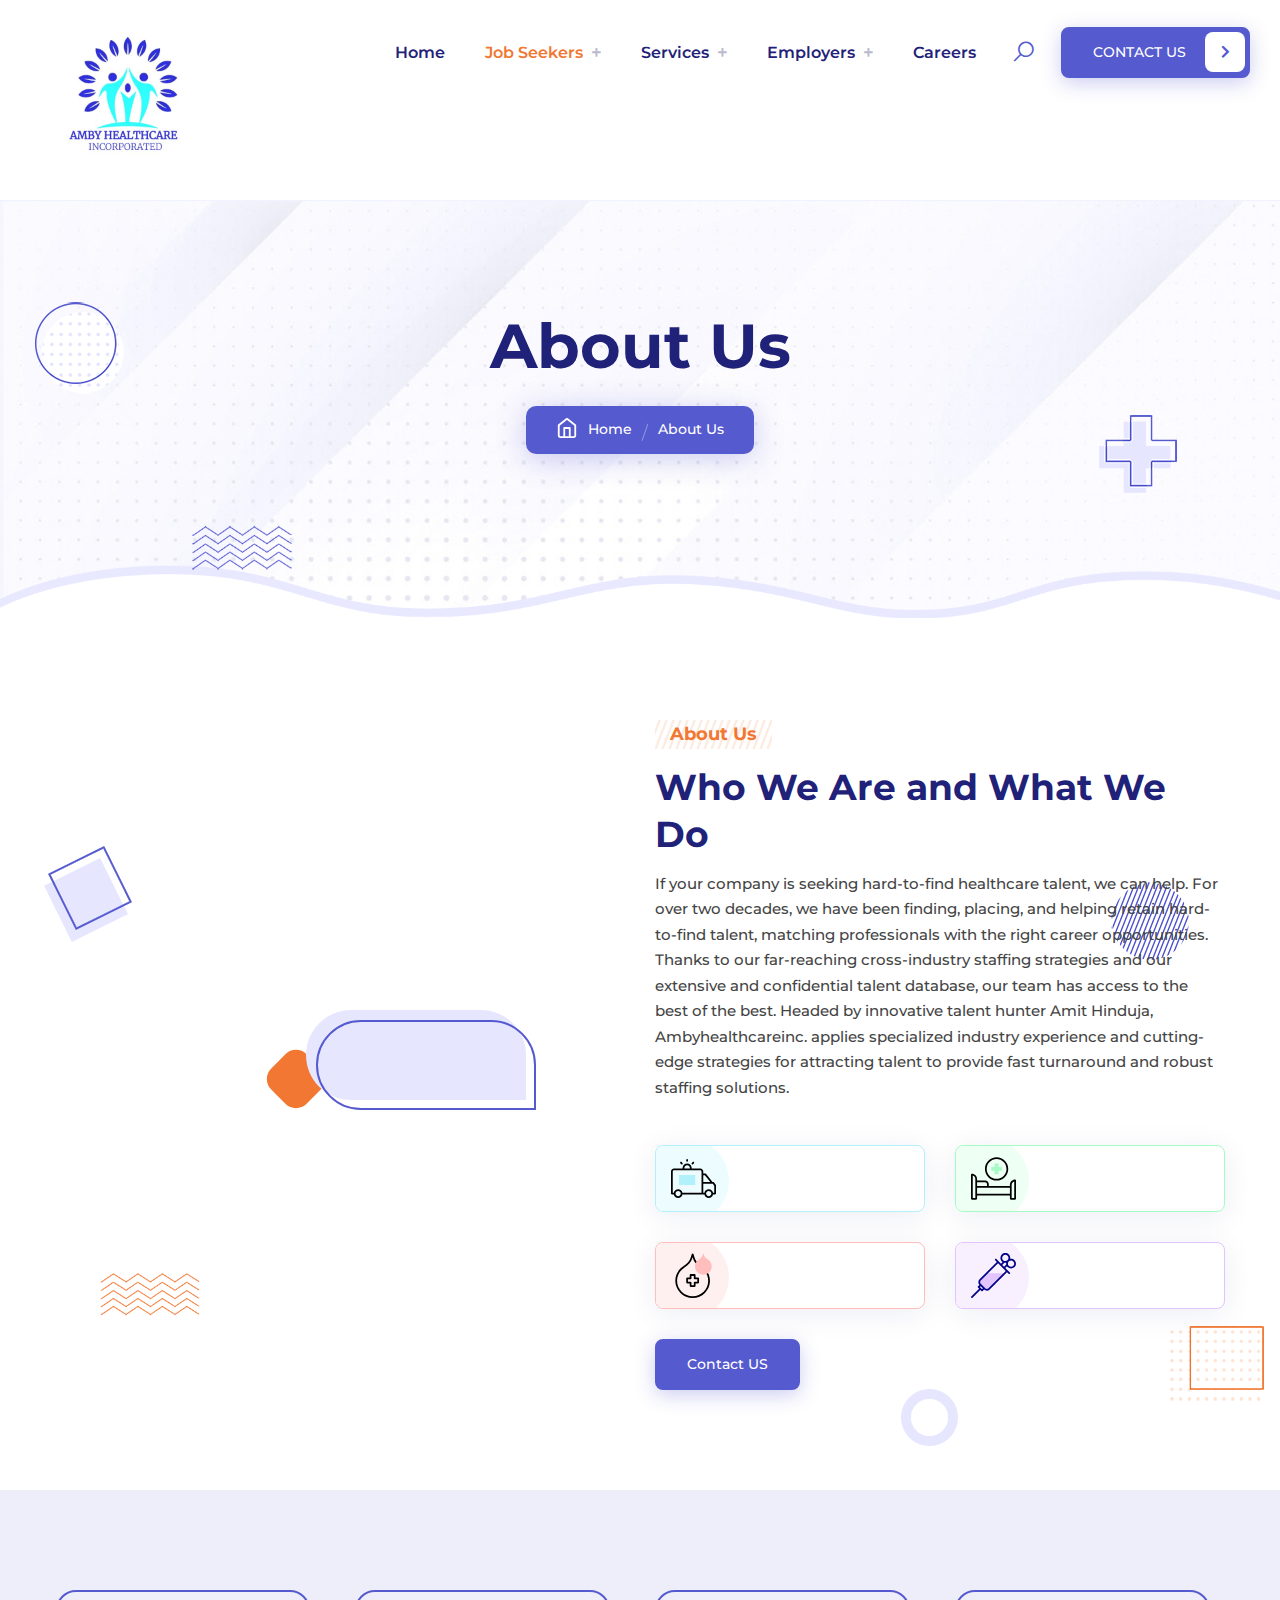
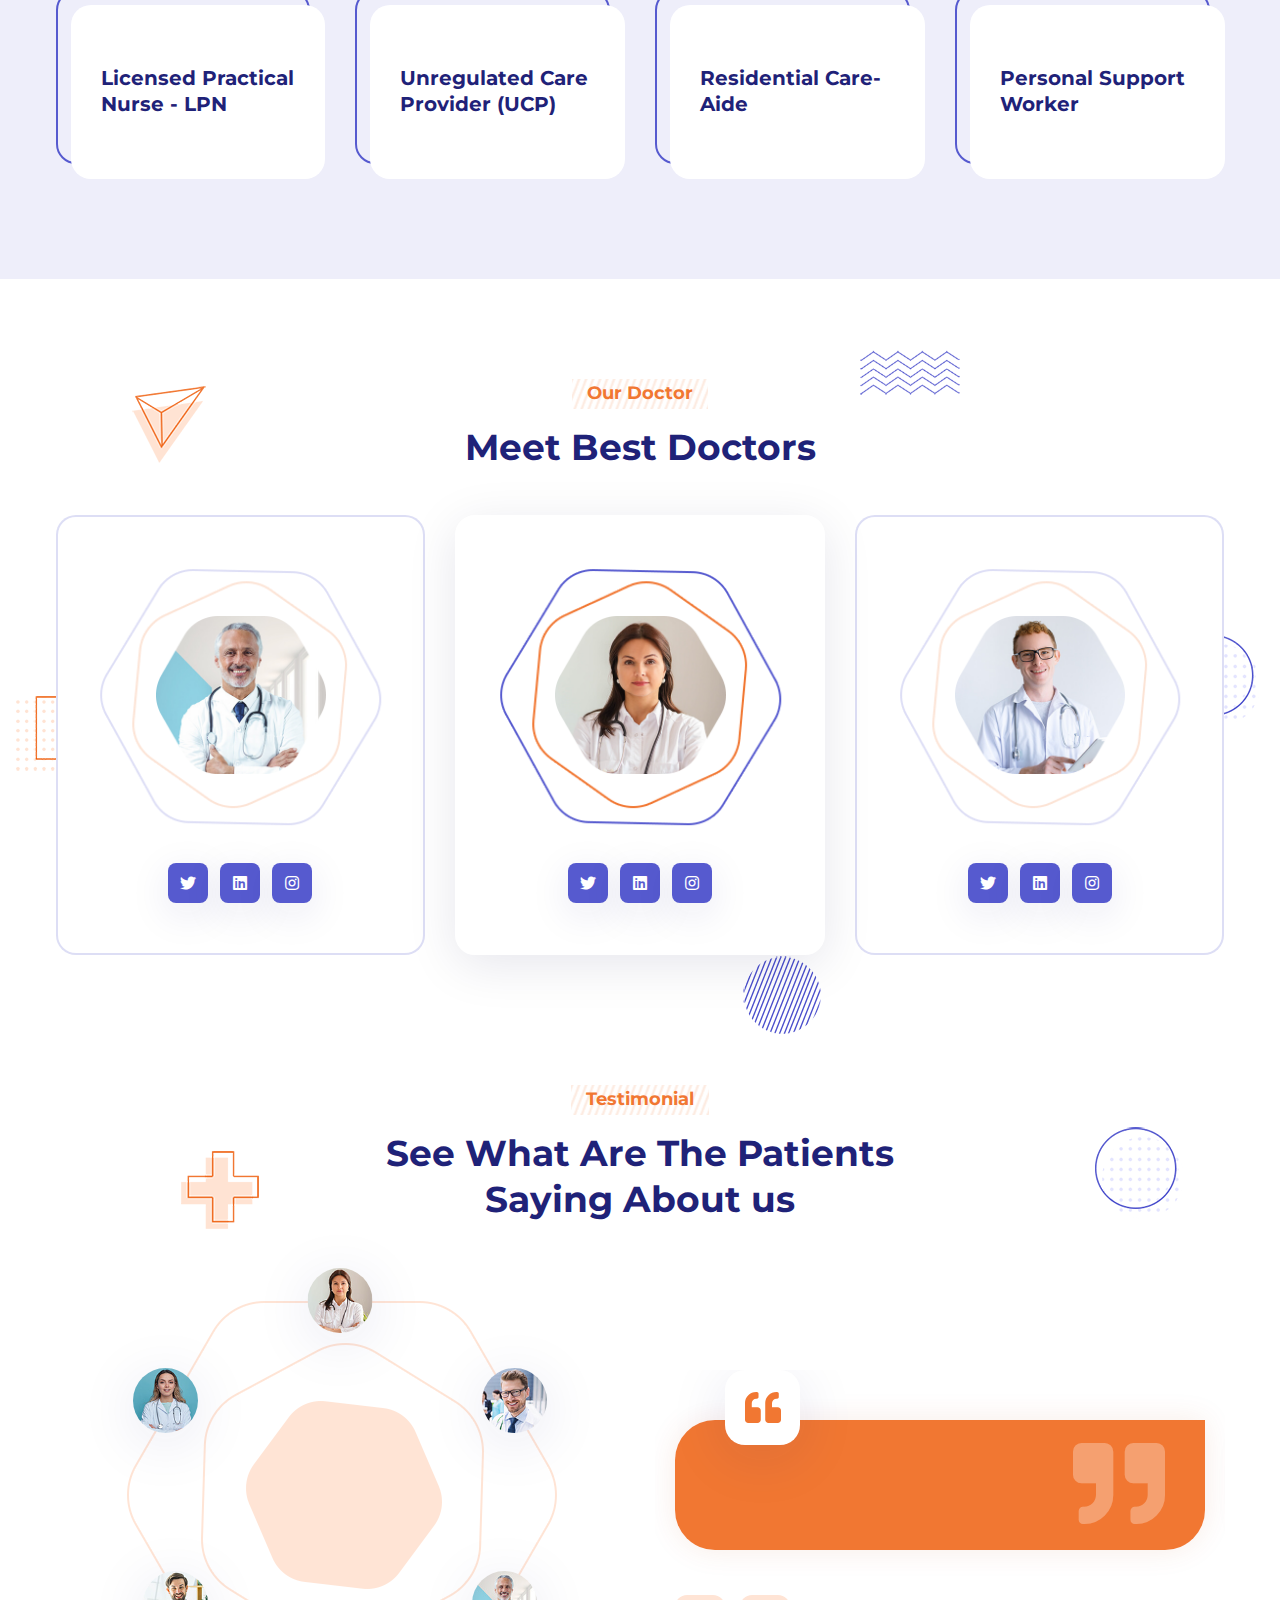
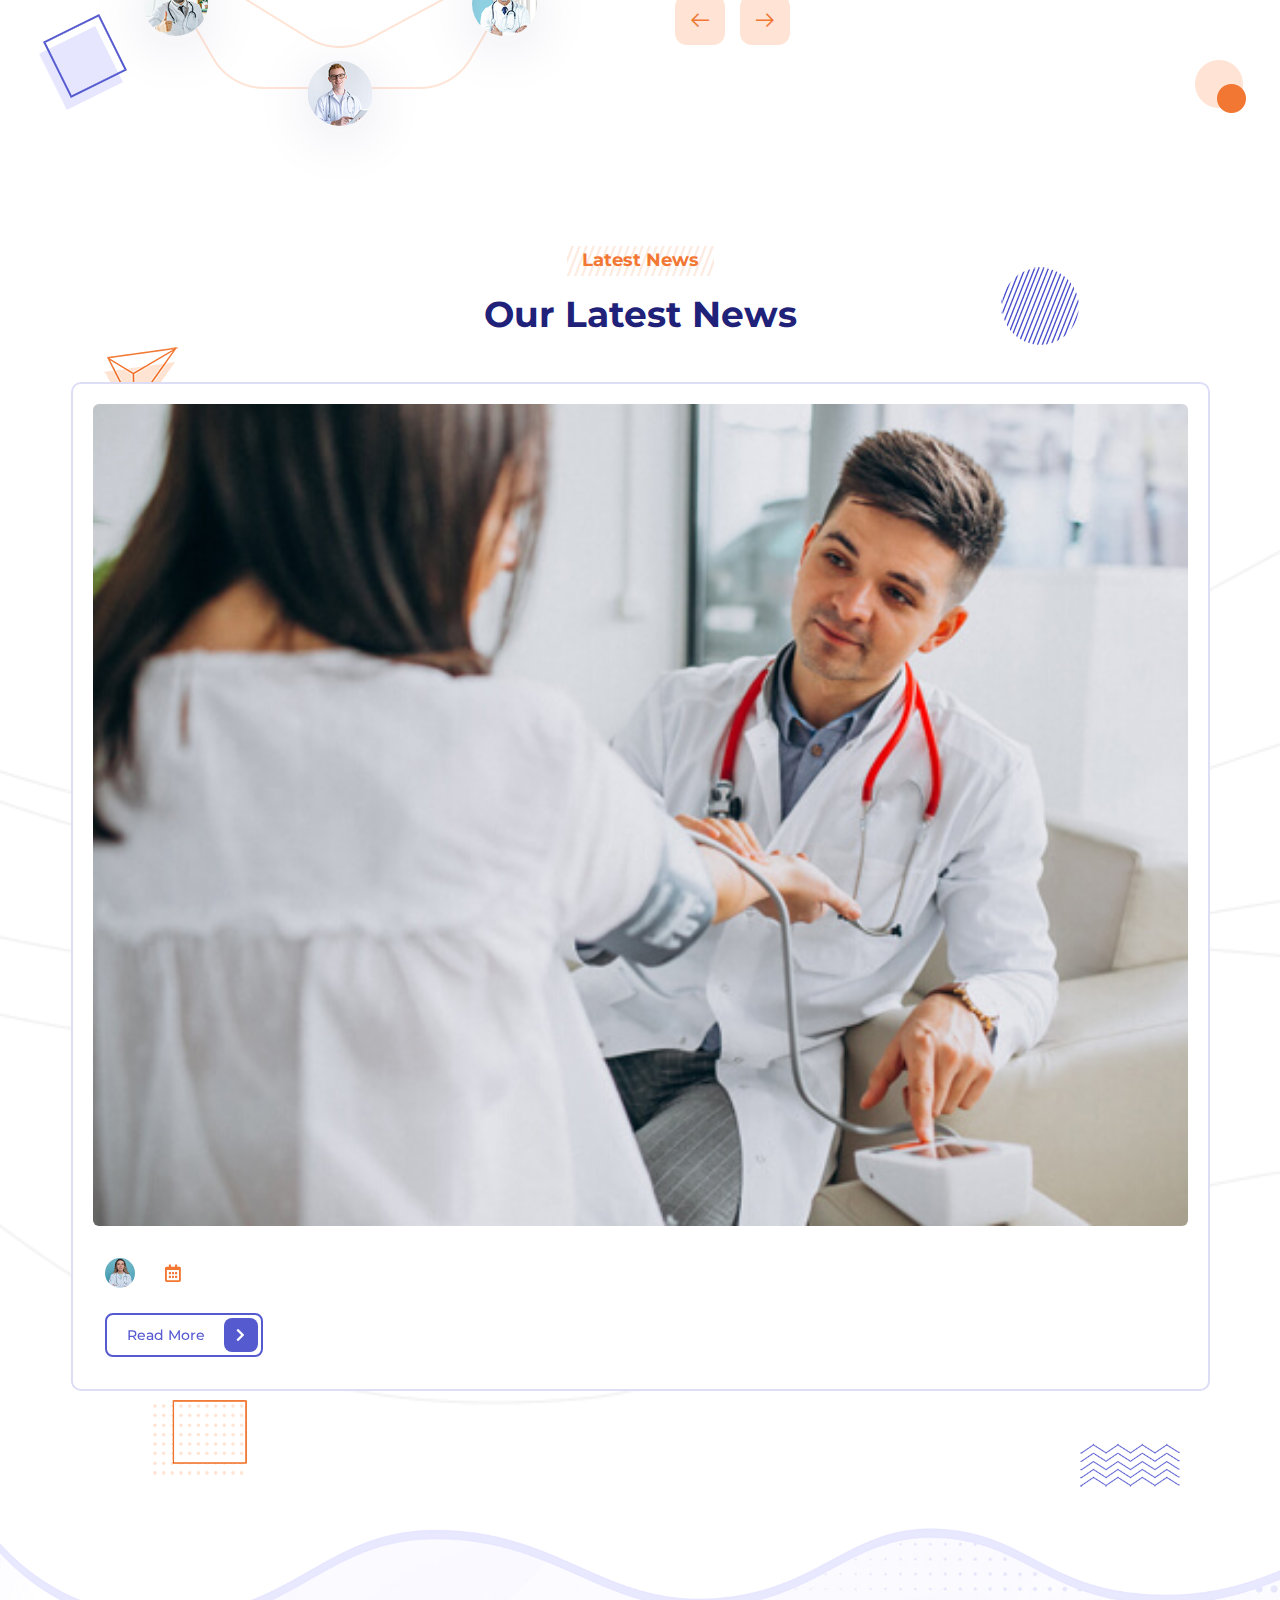
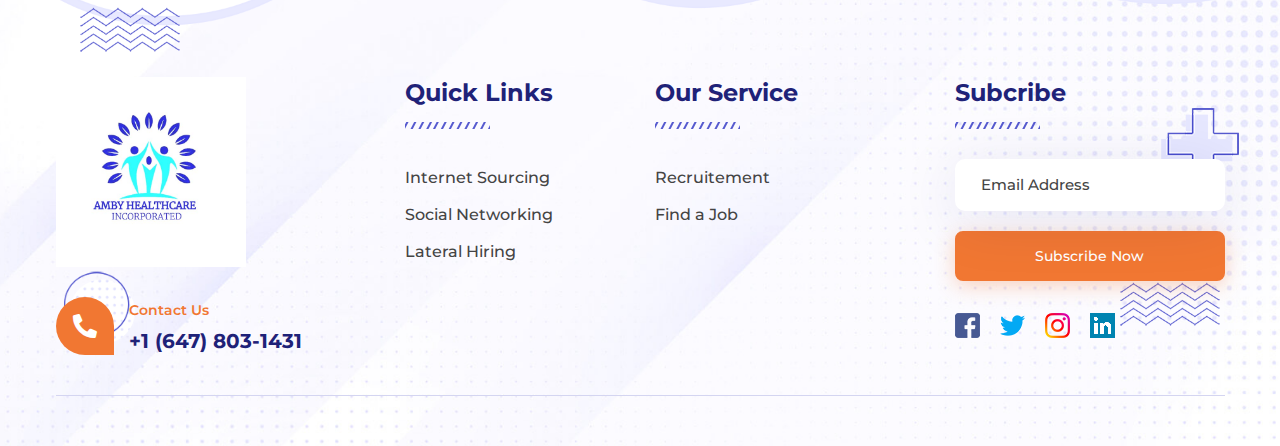
==== commit e3a7d87f: "lorem removed" ====
--- a/about-us.html
+++ b/about-us.html
@@ -283,28 +283,28 @@
 						<div class="feature-container feature-bx3">
 							<h2 class="counter text-secondary"></h2>
 							<h5 class="ttr-title">Licensed Practical Nurse - LPN</h5>
-							<p>Etiam ante ante, molestie vitae cursus ac, pharetra euismod libero.</p>
+							<p></p>
 						</div>
 					</div>
 					<div class="col-xl-3 col-sm-6 mb-30">
 						<div class="feature-container feature-bx3">
 							<h2 class="counter text-secondary"></h2>
 							<h5 class="ttr-title">Unregulated Care Provider (UCP)</h5>
-							<p>Etiam ante ante, molestie vitae cursus ac, pharetra euismod libero.</p>
+							<p></p>
 						</div>
 					</div>
 					<div class="col-xl-3 col-sm-6 mb-30">
 						<div class="feature-container feature-bx3">
 							<h2 class="counter text-secondary"></h2>
 							<h5 class="ttr-title">Residential Care-Aide</h5>
-							<p>Etiam ante ante, molestie vitae cursus ac, pharetra euismod libero.</p>
+							<p></p>
 						</div>
 					</div>
 					<div class="col-xl-3 col-sm-6 mb-30">
 						<div class="feature-container feature-bx3">
 							<h2 class="counter text-secondary"></h2>
 							<h5 class="ttr-title">Personal Support Worker</h5>
-							<p>Etiam ante ante, molestie vitae cursus ac, pharetra euismod libero.</p>
+							<p></p>
 						</div>
 					</div>
 				</div>
@@ -409,7 +409,7 @@
 								<div class="swiper-slide" data-rel="1">
 									<div class="testimonial-bx">
 										<div class="testimonial-content">
-											<p>Lorem ipsum dolor sit amet, consectetur adipiscing elit, sed do eiusmod tempor incididunt ut labore et dolore magna aliqua. Quis ipsum suspendisse ultrices gravida. Risus commodo viverra maecena ssuspendisse ultrices gravida.</p>
+											<p></p>
 										</div>
 										<div class="client-info">
 											<h5 class="name"> </h5>
@@ -423,7 +423,7 @@
 								<div class="swiper-slide" data-rel="2">
 									<div class="testimonial-bx">
 										<div class="testimonial-content">
-											<p>Lorem ipsum dolor sit amet, consectetur adipiscing elit, sed do eiusmod tempor incididunt ut labore et dolore magna aliqua. Quis ipsum suspendisse ultrices gravida. Risus commodo viverra maecena ssuspendisse ultrices gravida.</p>
+											<p></p>
 										</div>
 										<div class="client-info">
 											<h5 class="name"></h5>
@@ -437,7 +437,7 @@
 								<div class="swiper-slide" data-rel="3">
 									<div class="testimonial-bx">
 										<div class="testimonial-content">
-											<p>Lorem ipsum dolor sit amet, consectetur adipiscing elit, sed do eiusmod tempor incididunt ut labore et dolore magna aliqua. Quis ipsum suspendisse ultrices gravida. Risus commodo viverra maecena ssuspendisse ultrices gravida.</p>
+											<p></p>
 										</div>
 										<div class="client-info">
 											<h5 class="name"></h5>
@@ -451,7 +451,7 @@
 								<div class="swiper-slide" data-rel="4">
 									<div class="testimonial-bx">
 										<div class="testimonial-content">
-											<p>Lorem ipsum dolor sit amet, consectetur adipiscing elit, sed do eiusmod tempor incididunt ut labore et dolore magna aliqua. Quis ipsum suspendisse ultrices gravida. Risus commodo viverra maecena ssuspendisse ultrices gravida.</p>
+											<p></p>
 										</div>
 										<div class="client-info">
 											<h5 class="name"></h5>
@@ -465,7 +465,7 @@
 								<div class="swiper-slide" data-rel="5">
 									<div class="testimonial-bx">
 										<div class="testimonial-content">
-											<p>Lorem ipsum dolor sit amet, consectetur adipiscing elit, sed do eiusmod tempor incididunt ut labore et dolore magna aliqua. Quis ipsum suspendisse ultrices gravida. Risus commodo viverra maecena ssuspendisse ultrices gravida.</p>
+											<p></p>
 										</div>
 										<div class="client-info">
 											<h5 class="name"></h5>
@@ -479,7 +479,7 @@
 								<div class="swiper-slide" data-rel="6">
 									<div class="testimonial-bx">
 										<div class="testimonial-content">
-											<p>Lorem ipsum dolor sit amet, consectetur adipiscing elit, sed do eiusmod tempor incididunt ut labore et dolore magna aliqua. Quis ipsum suspendisse ultrices gravida. Risus commodo viverra maecena ssuspendisse ultrices gravida.</p>
+											<p></p>
 										</div>
 										<div class="client-info">
 											<h5 class="name"></h5>
@@ -611,7 +611,7 @@
 								<a href="index-2.html"><img src="images/logo.png.jpeg" alt=""></a>
 							</div>
 							<div class="ft-contact">
-								<p>Lorem ipsum is dolor sit amet, csectetur adipiscing elit, dolore smod tempor incididunt ut labore et.</p>
+								<p></p>
 								<div class="contact-bx">
 									<div class="icon"><i class="fas fa-phone-alt"></i></div>
 									<div class="contact-number">
